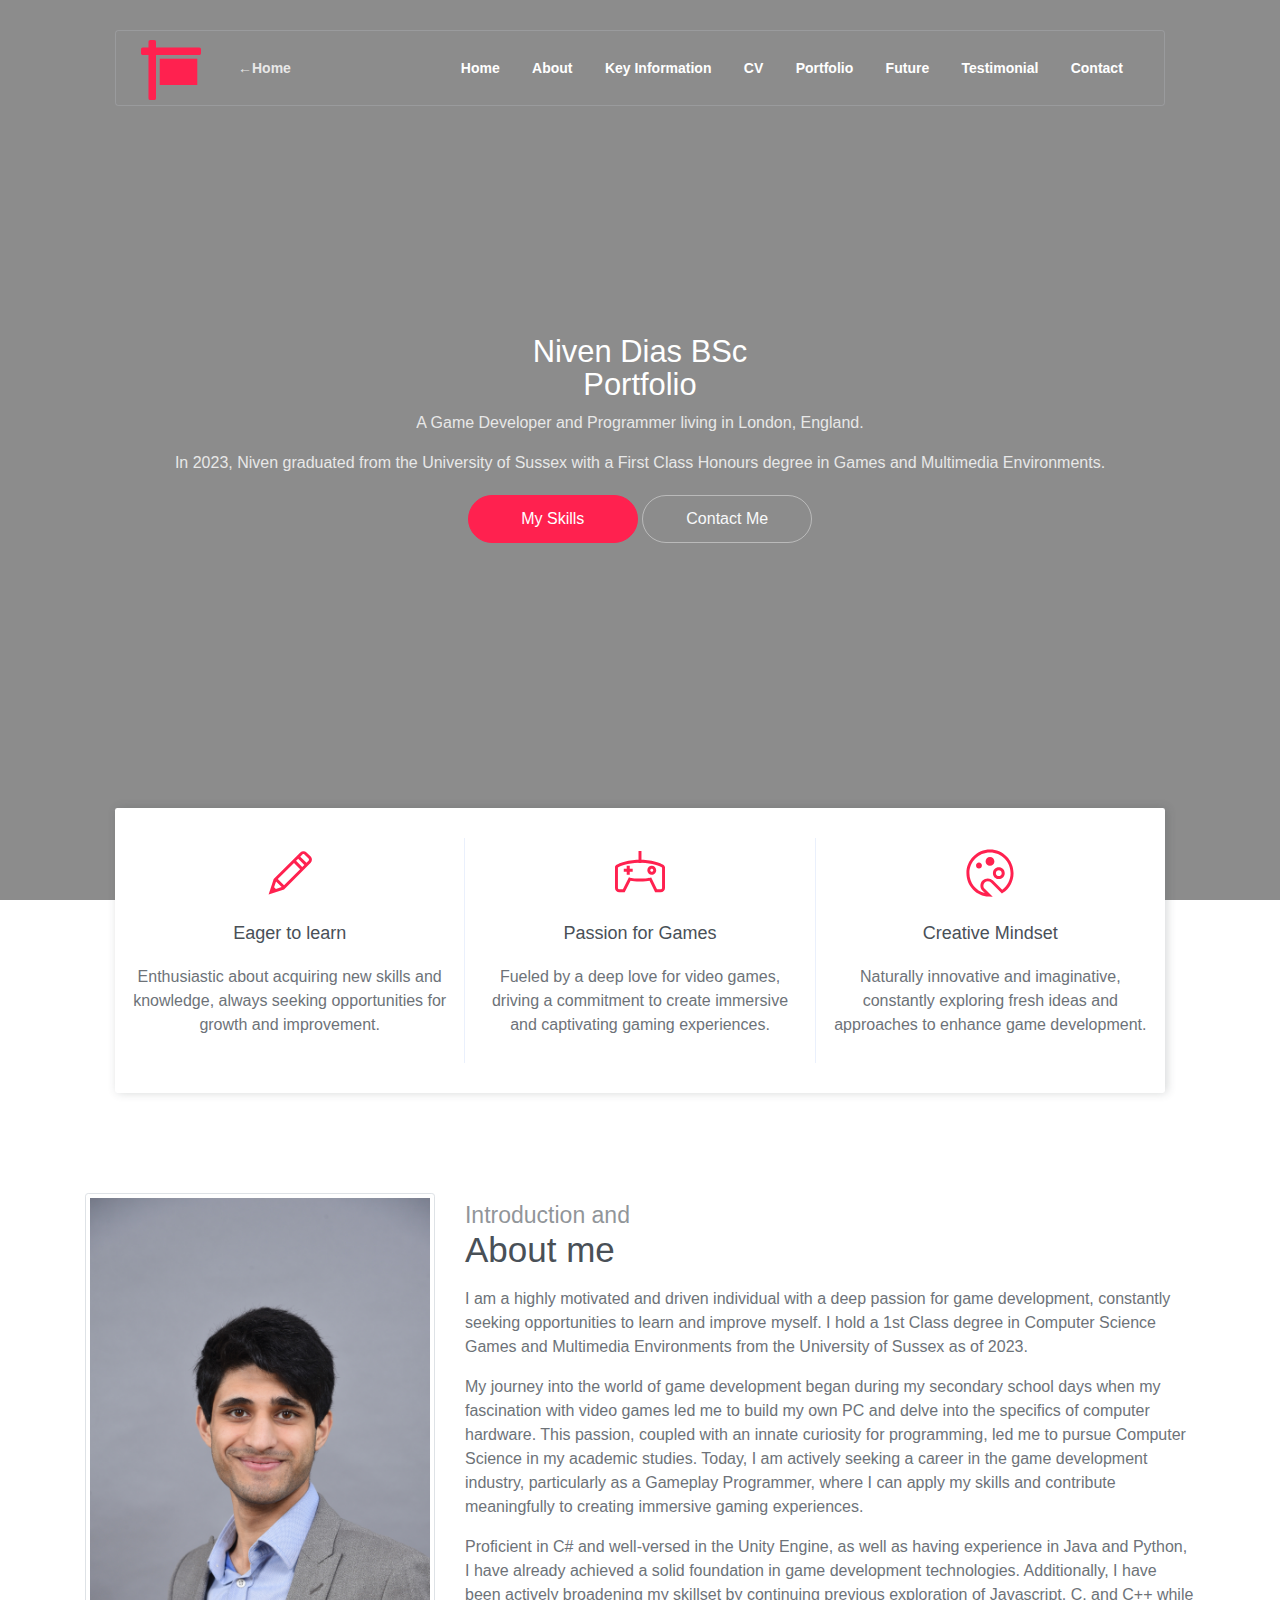
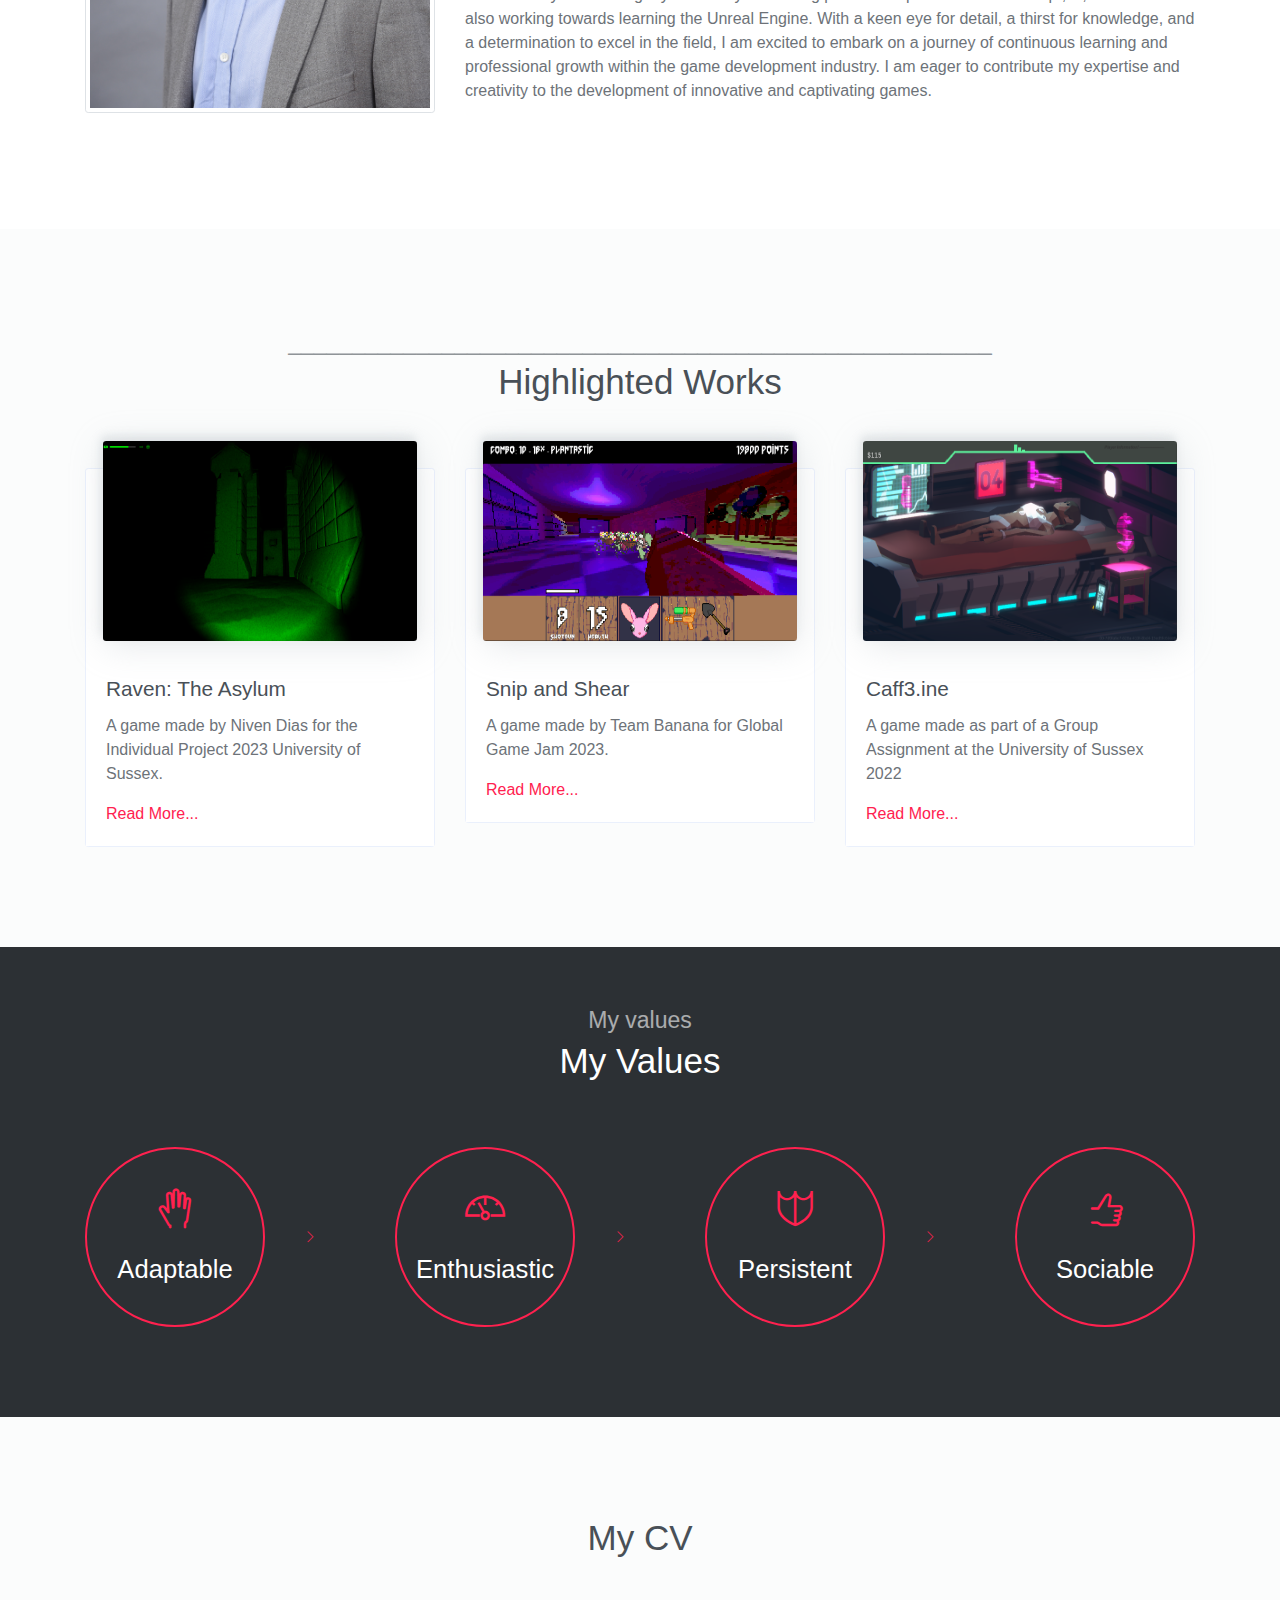
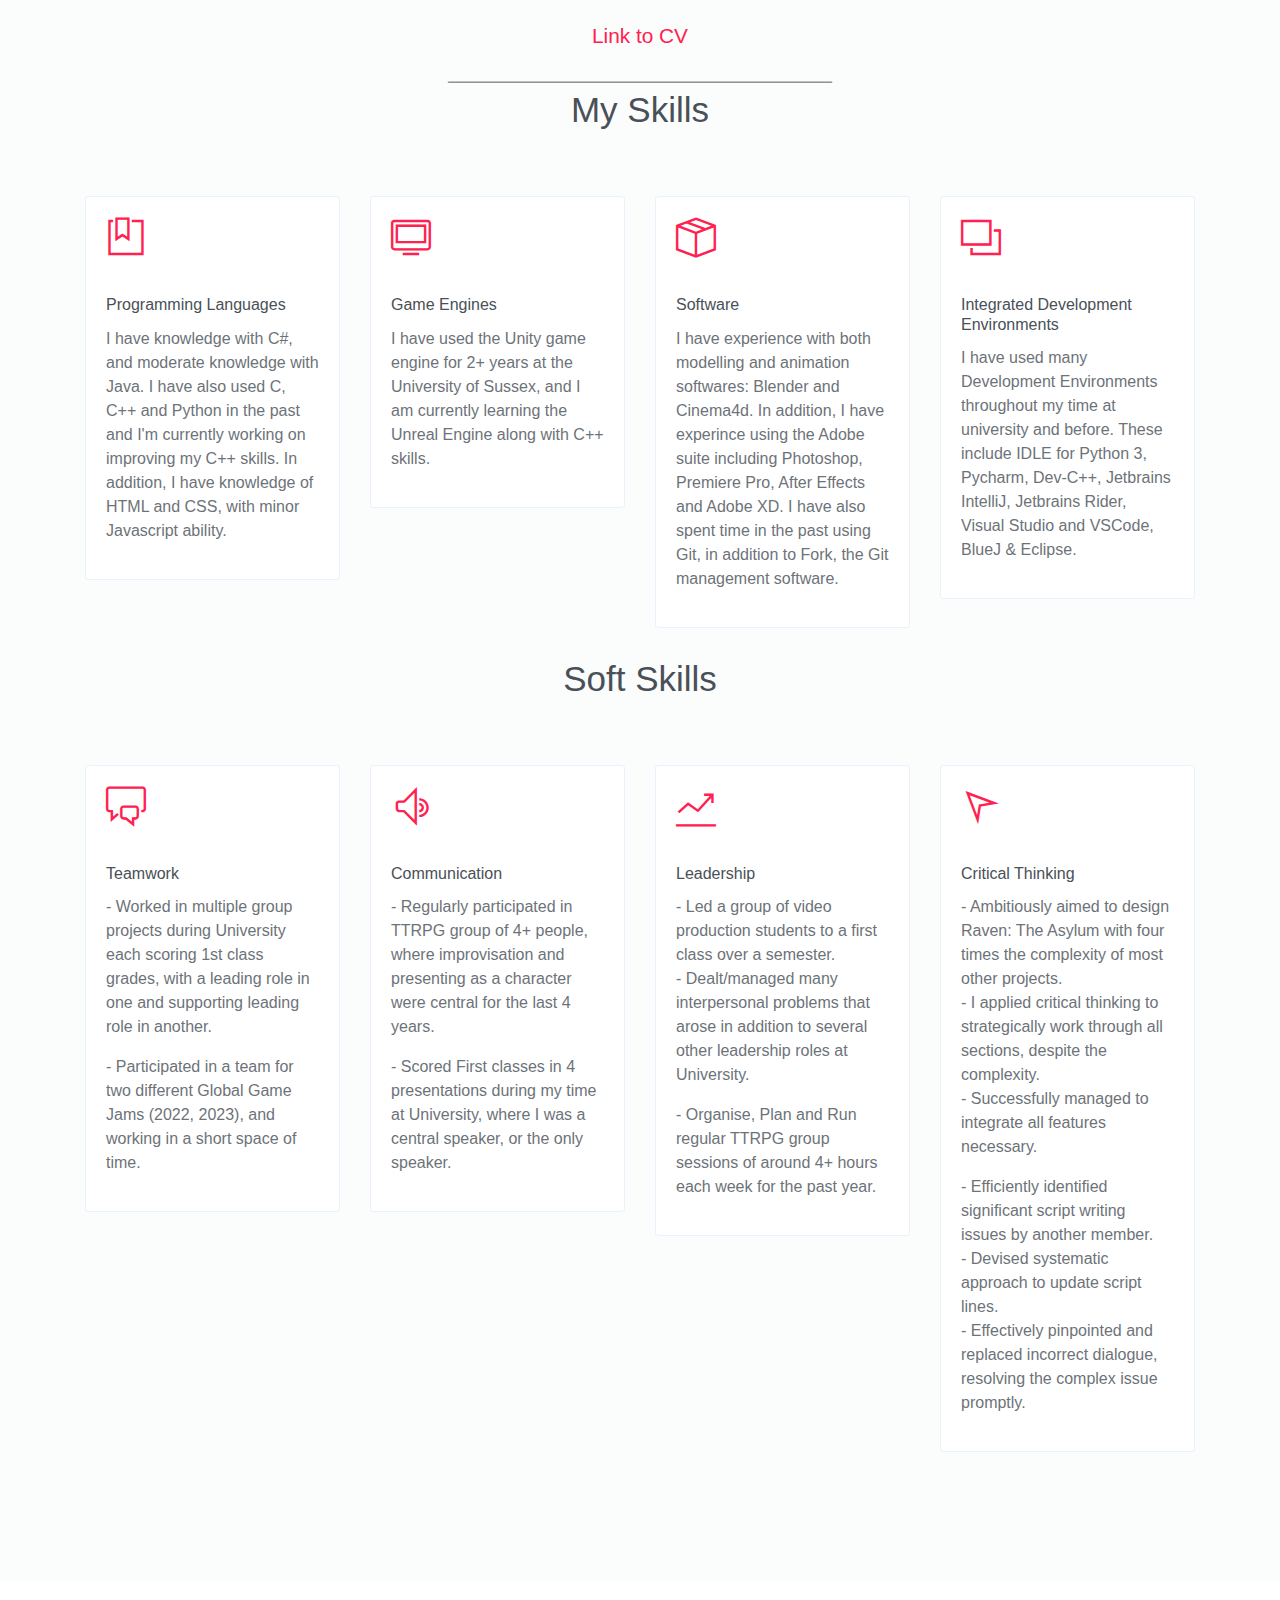
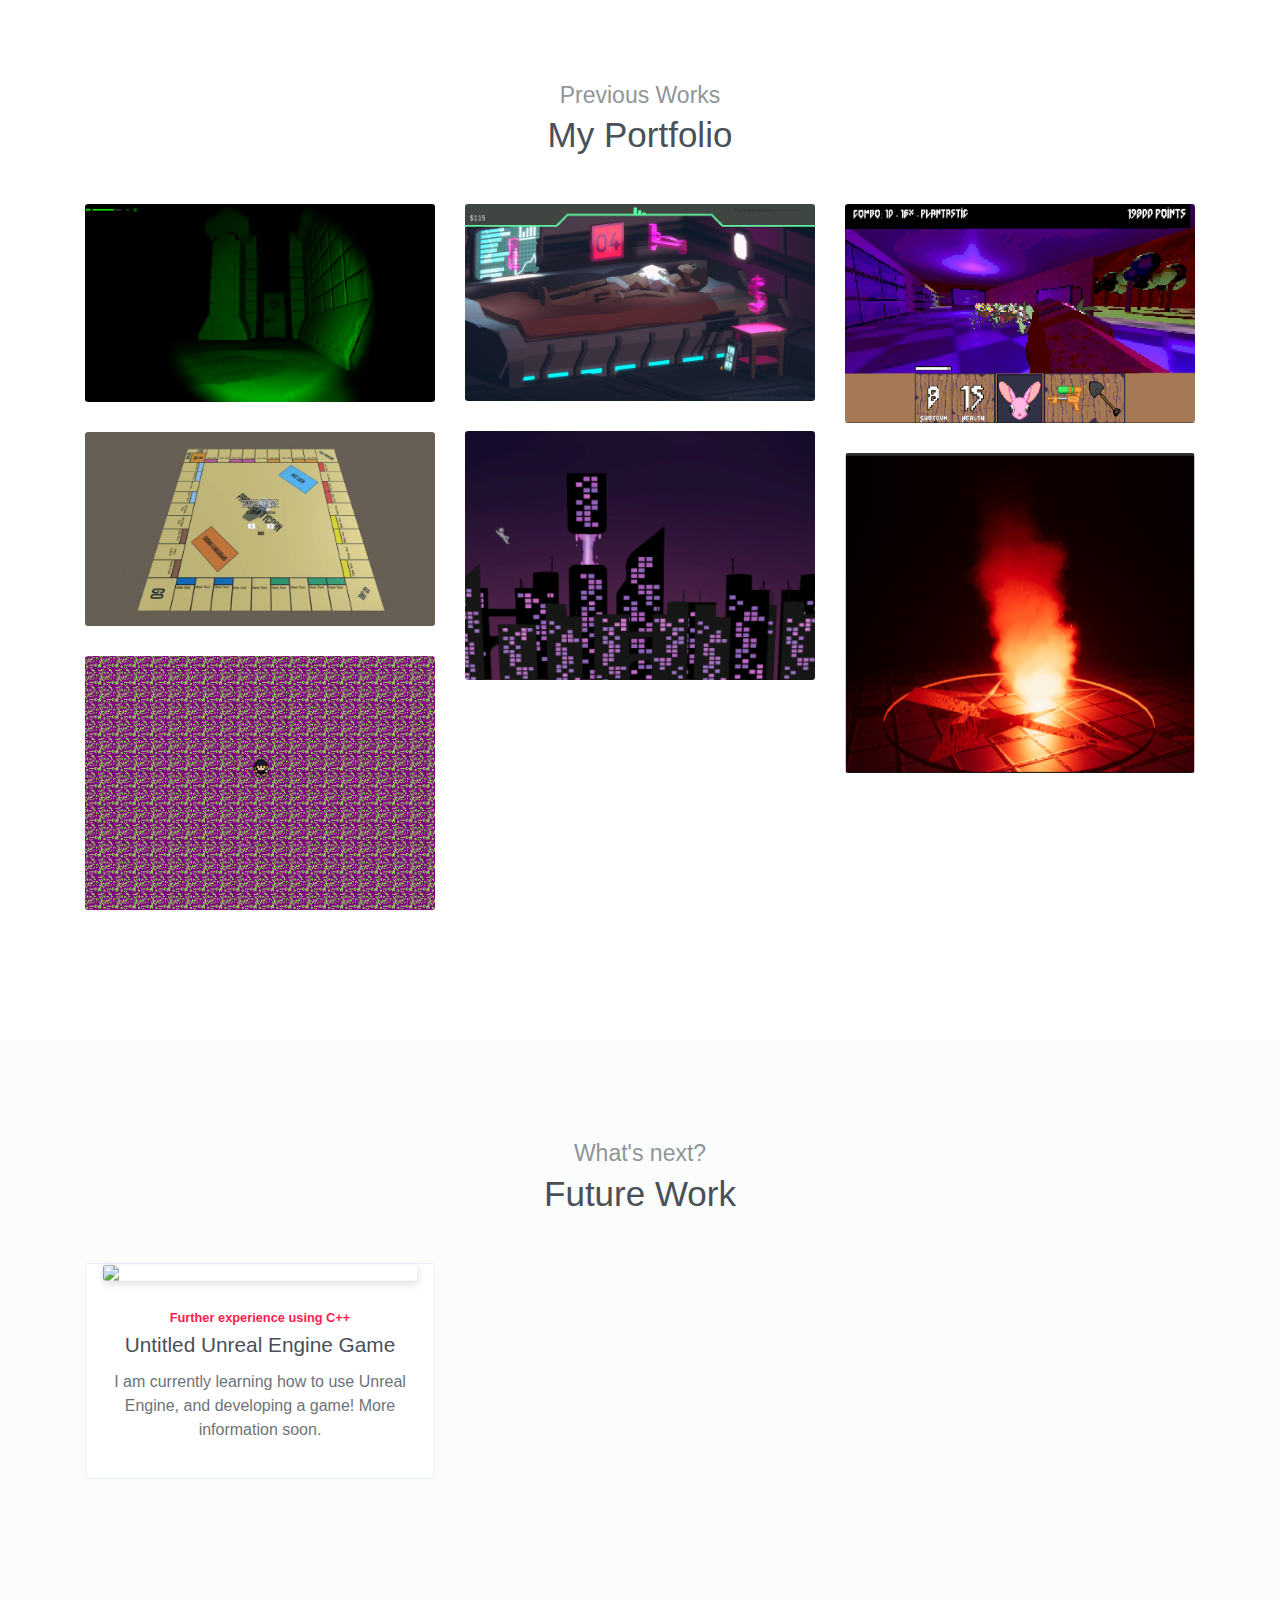
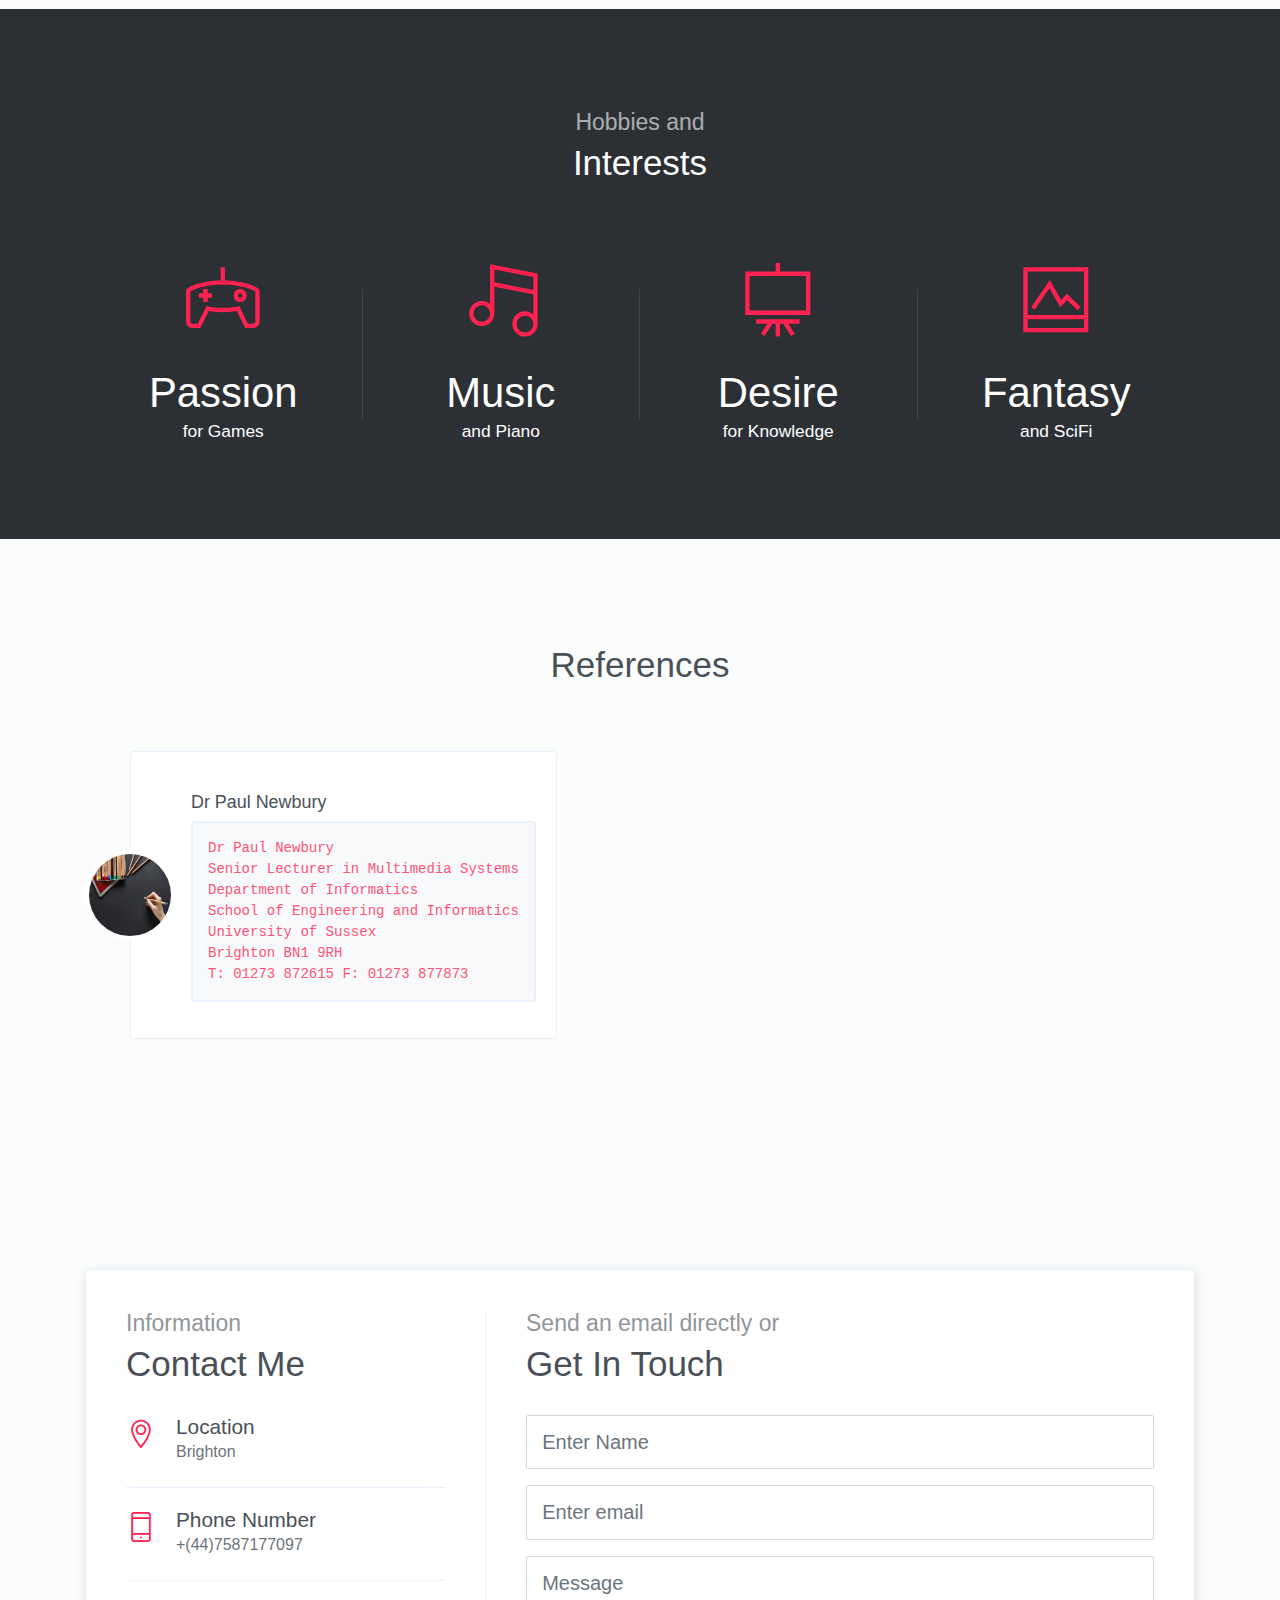
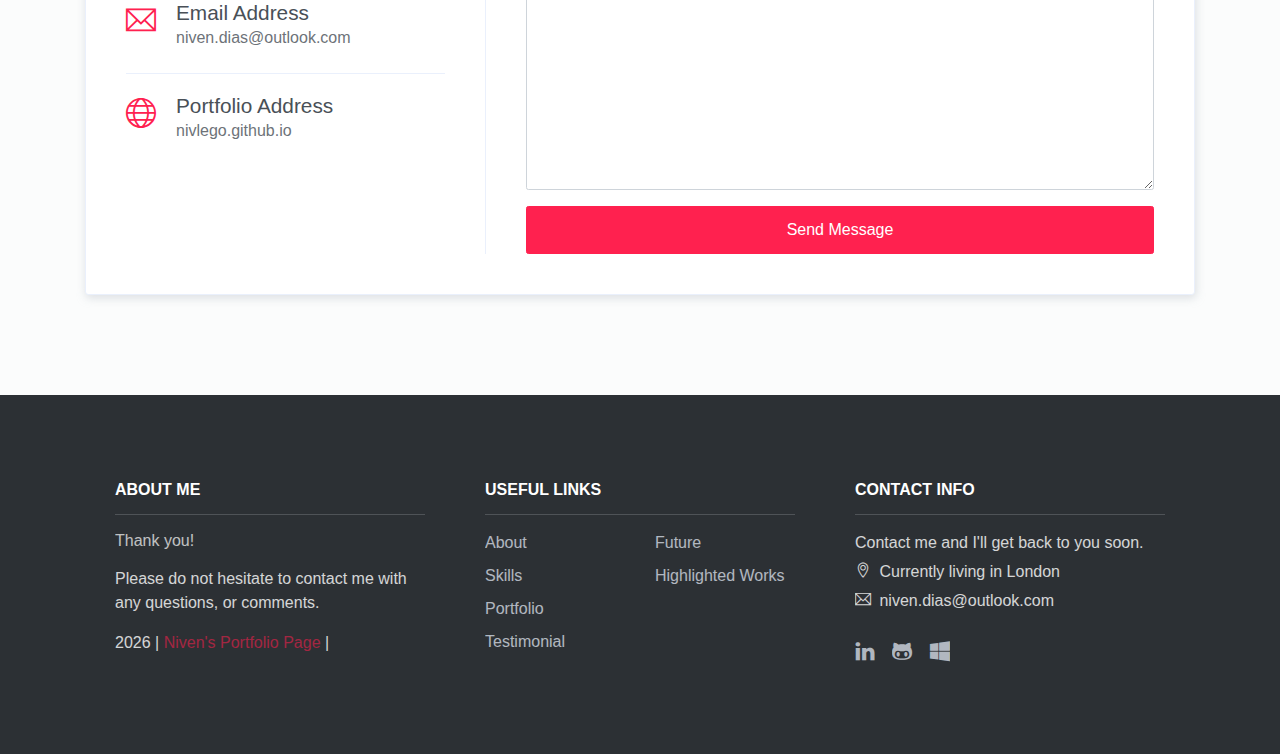
==== index.html @ 035420fa "Add files via upload" ====
<!DOCTYPE html>
<html lang="en">
<head>
	<meta charset="utf-8">
    <meta name="viewport" content=" initial-scale=1, shrink-to-fit=no"> <!-- <meta name="viewport" content="width=device-width, initial-scale=1, shrink-to-fit=no">-->
    <meta name="description" content="Start your development with Creative Studio landing page.">
    <meta name="author" content="Devcrud">
    <title>Niven Dias Portfolio Page</title>

    <!-- font icons -->
    <link rel="stylesheet" href="assets/vendors/themify-icons/css/themify-icons.css">
    <link href="assets/fontawesome/css/all.min.css" rel="stylesheet" /> <!--font help from from https://fontawesome.com/ -->
    <!-- Bootstrap main styles -->
	<link rel="stylesheet" href="assets/css/style.css">

</head>
<body data-spy="scroll" data-target=".navbar" data-offset="40" id="home">
    
    <!-- Page Navigation -->
    <nav class="navbar custom-navbar navbar-expand-lg navbar-dark" data-spy="affix" data-offset-top="20">
        <div class="container">
            <a class="navbar-brand" href="#">
                <i class="fas fa-sign fa-3x mt-1 zd-logo"> </i>
                <!-- <img src="assets/imgs/logo.png" > -->
            </a>
            <button class="navbar-toggler" type="button" data-toggle="collapse" data-target="#navbarSupportedContent" aria-controls="navbarSupportedContent" aria-expanded="false" aria-label="Toggle navigation">
                <span></span>
            </button>
            <p class = "nav-link" href = "#"> ←Home</p>
            <div class="collapse navbar-collapse" id="navbarSupportedContent">
                <ul class="navbar-nav ml-auto">
                    <li class="nav-item">
                        <a class="nav-link" href="index.html">Home</a>
                    </li>
                    <li class="nav-item">
                        <a class="nav-link" href="index.html#about">About</a>
                    </li>
                    <li class="nav-item">
                        <a class="nav-link" href="index.html#blog">Key Information</a>
                    </li>
                    <li class="nav-item">
                        <a class="nav-link" href="index.html#service">CV</a>
                    </li>
                    <li class="nav-item">
                        <a class="nav-link" href="index.html#portfolio">Portfolio</a>
                    </li>
                    <li class="nav-item">
                        <a class="nav-link" href="index.html#team">Future</a>
                    </li>
                    <li class="nav-item">
                        <a class="nav-link" href="index.html#testimonial">Testimonial</a>
                    </li>
                    <li class="nav-item">
                        <a class="nav-link" href="index.html#contact">Contact</a>
                    </li>
                </ul>
            </div>
        </div>
    </nav>
    <!-- End Of Page Navigation -->

    <!-- Page Header -- background: url(../imgs/backgroundPortfolio.png) no-repeat center center fixed; -->
    <header class="header">
        <video autoplay muted loop plays-inline class = "background-clip"> <!-- muted is a tag to add-->
            <source src ="assets/videos/Portfolio.mp4" type = "video/mp4">
            <style>
                video {
                    height: 100vh;
                    width: 100%;
                    object-fit: fill; 
                    position: absolute;
                }
            </style>
        </video>

        <div class="overlay">
            <h4 class="subtitle">Niven Dias BSc</h4>
            <h1></h1>
            <h1 class="subtitle">Portfolio</h1>
            <p> A Game Developer and Programmer living in London, England. </p>
            <p> In 2023, Niven graduated from the University of Sussex with a First Class Honours degree in Games and Multimedia Environments.</p>
            <div class="buttons text-center">
                <a href="#service" class="btn btn-primary rounded w-lg btn-lg my-1">My Skills</a>
                <a href="#contact" class="btn btn-outline-light rounded w-lg btn-lg my-1">Contact Me</a>
            </div>              
        </div>      
    </header>
    <!-- End Of Page Header -->

    <!-- Box   HOME SECTION -----------------------------------------------------------------------------------------------------------------------------  -->
    <br></br>

    <div class="box text-center">
        <div class="box-item">
            <i class="ti-pencil"></i>
            <h6 class="box-title">Eager to learn</h6>
            <p>Enthusiastic about acquiring new skills and knowledge, always seeking opportunities for growth and improvement.</p>
        </div>
        <div class="box-item">
            <i class="ti-game"></i>
            <h6 class="box-title">Passion for Games</h6>
            <p>Fueled by a deep love for video games, driving a commitment to create immersive and captivating gaming experiences.</p>
        </div>
        <div class="box-item">
            <i class="ti-palette"></i>
            <h6 class="box-title">Creative Mindset</h6>
            <p>Naturally innovative and imaginative, constantly exploring fresh ideas and approaches to enhance game development.</p>
        </div>
    </div>
    <!-- End of Box -->

    <!-- ABOUT SECTION ----------------------------------------------------------------------------------------------------------------------------- -->
    <section id="about">
        <div class="container">
            <div class="row align-items-center">
                <div class="col-md-5 col-lg-4">
                    <img src="assets/imgs/NivenDias.jpg" class="w-100 img-thumbnail mb-3">
                </div>
                <div class="col-md-7 col-lg-8">
                    <h6 class="section-subtitle mb-0">Introduction and</h6>
                    <h6 class="section-title mb-3">About me</h6>
                    <p>I am a highly motivated and driven individual with a deep passion for game development, constantly seeking opportunities to learn and improve myself. 
                    I hold a 1st Class degree in Computer Science Games and Multimedia Environments from the University of Sussex as of 2023. </p>

                    <p>My journey into the world of game development began during my secondary school days when my fascination with video games led me to build my own PC and delve 
                    into the specifics of computer hardware. This passion, coupled with an innate curiosity for programming, led me to pursue Computer Science in my academic studies. 
                    Today, I am actively seeking a career in the game development industry, particularly as a Gameplay Programmer, where I can apply my skills and contribute meaningfully to 
                    creating immersive gaming experiences. </p>

                    <p>Proficient in C# and well-versed in the Unity Engine, as well as having experience in Java and Python, I have already achieved a solid foundation in game development technologies. 
                    Additionally, I have been actively broadening my skillset by continuing previous exploration of Javascript, C, and C++ while also working towards learning the Unreal Engine.

                    With a keen eye for detail, a thirst for knowledge, and a determination to excel in the field, I am excited to embark on a journey of continuous learning and professional 
                    growth within the game development industry. I am eager to contribute my expertise and creativity to the development of innovative and captivating games. </p>
                    
                </div>
            </div>
        </div>
    </section>
    <!-- End of About Section -->


    <!--  BLOG SECTION -----------------------------------------------------------------------------------------------------------------------------  -->
    <section id="blog">
        <div class="container">
            <h6 class="section-subtitle text-center">_______________________________________________________</h6>
            <h6 class="section-title mb-6 text-center">Highlighted Works</h6>

            <div class="row">
                <div class="col-md-4">
                      <div class="card blog-post my-4 my-sm-5 my-md-0">
                        <img src="assets/imgs/raven2.png" alt = "Raven: the Asylum, escaping the maze" width = "100" height = "200">
                       
                        <div class="card-body">
                            <div class="details mb-3"> </div> 
                            <h5 class="card-title">Raven: The Asylum</h5>
                            <p>A game made by Niven Dias for the Individual Project 2023 University of Sussex.</p>
                            <a href="RavenTheAsylum.html" class="d-block mt-3">Read More...</a>
                        </div>
                     </div>
                </div>
                <div class="col-md-4">
                    <div class="card blog-post my-4 my-sm-5 my-md-0">
                        <img src="assets/imgs/snipshear_1.png"  alt = "Snip and Shear purple room" width = "100" height = "200" >
                        <div class="card-body">
                            <div class="details mb-3">
                            </div>
                           <h5 class = "card-title"> Snip and Shear </h5>
                            <p> A game made by Team Banana for Global Game Jam 2023.</p>
                            <a href="SnipAndShear.html" class="d-block mt-3">Read More...</a>
                        </div>
                    </div>
                </div>
                <div class="col-md-4">
                    <div class="card blog-post my-4 my-sm-5 my-md-0">
                        <img src="assets/imgs/caff3ine_1.png" alt = "Caff3.ine home scene" width = "100" height = "200">
                        <div class="card-body">
                            <div class="details mb-3">
                            </div>
                            <h5 class = "card-title"> Caff3.ine</h5>
                            <p>A game made as part of a Group Assignment at the University of Sussex 2022</p>
                            <a href="Caff3ine.html" class="d-block mt-3">Read More...</a>
                        </div>
                    </div>
                </div>
            </div>
        </div>
    </section>
    <!-- End of Blog Section -->

    <!-- About Section with bg -->
    <section class="has-bg-img py-md">
        <div class="container text-center">
            <h6 class="section-subtitle">My values</h6>
            <h6 class="section-title mb-6">My Values</h6> <!-- CHANGEEEEEEEEEEEEEEEEEEEEEEEEEEEEEEEEEEEEEEEEEEEEEEEEE-->
            <div class="widget mb-4">
                <div class="widget-item">
                    <i class="ti-hand-open"></i>
                    <h4>Adaptable</h4>
                </div>
                <div class="widget-item">
                    <i class="ti-dashboard"></i>
                    <h4>Enthusiastic</h4>
                </div>
                <div class="widget-item">
                    <i class="ti-shield"></i>
                    <h4>Persistent</h4>
                </div>
                <div class="widget-item">
                    <i class="ti-thumb-up"></i>
                    <h4>Sociable</h4>
                </div>
            </div>
        </div>
    </section>
    <!-- End Of About Sectoin -->



    <!--  SERVICE SECTION -----------------------------------------------------------------------------------------------------------------------------  -->
    <section id="service">
        <div class = "container">
            <h5 class="section-title text-center mb-6">My CV</h5> 
        <a href="assets/files/NivenDiasPersonalCV.pdf" class="d-block text-center mt-3"><h5>Link to CV</h5></a> </div>
        <div class="container">
            <h6 class="section-subtitle text-center">______________________________</h6>
            <h5 class="section-title text-center mb-6">My Skills</h5> 
            <div class="row">
                <div class="col-sm-4 col-md-3">
                    <div class="card mb-4">
                        <div class="card-body">
                            <h2 class="mb-4"><i class="ti-bookmark-alt text-primary"></i></h2>
                            <h6 class="card-title">Programming Languages</h6>
                            <p>I have knowledge with C#, and moderate knowledge with Java. I have also used C, C++ and Python in the past and I'm currently working on improving my C++ skills. In addition, I have knowledge of HTML and CSS, with minor Javascript ability.</p>
                        </div>
                    </div>
                </div>
                <div class="col-sm-4 col-md-3">
                    <div class="card mb-4">
                        <div class="card-body">
                            <h2 class="mb-4"><i class="ti-desktop text-primary"></i></h2>
                            <h6 class="card-title">Game Engines</h6>
                            <p>I have used the Unity game engine for 2+ years at the University of Sussex, and I am currently learning the Unreal Engine along with C++ skills.</p>
                        </div>
                    </div>
                </div>
                <div class="col-sm-4 col-md-3">
                    <div class="card mb-4">
                        <div class="card-body">
                            <h2 class="mb-4"><i class="ti-package text-primary"></i></h2>
                            <h6 class="card-title">Software</h6>
                            <p>I have experience with both modelling and animation softwares: Blender and Cinema4d. In addition, I have experince using the Adobe suite including Photoshop, Premiere Pro, After Effects and Adobe XD. I have also spent time in the past using Git, in addition to Fork, the Git management software. </p>
                        </div>
                    </div>
                </div>
                <div class="col-sm-4 col-md-3">
                    <div class="card mb-4">
                        <div class="card-body">
                            <h2 class="mb-4"><i class="ti-layers text-primary"></i></h2>
                            <h6 class="card-title">Integrated Development Environments</h6>
                            <p>I have used many Development Environments throughout my time at university and before. These include IDLE for Python 3, Pycharm, Dev-C++, Jetbrains IntelliJ, Jetbrains Rider, Visual Studio and VSCode, BlueJ & Eclipse. </p>
                        </div>
                    </div>
                </div>
                </div>
                <!-- PUT SOMETHING BELOW HERE        -->
                <h5 class="section-title text-center mb-6">Soft Skills</h5> 
                <div class="row">
                    <div class="col-sm-4 col-md-3">
                        <div class="card mb-4">
                            <div class="card-body">
                                <h2 class="mb-4"><i class="ti-comments text-primary"></i></h2>
                                <h6 class="card-title">Teamwork</h6>
                                <p>- Worked in multiple group projects during University each scoring 1st class grades, with a leading role in one and supporting leading role in another.</p>
                                <p>- Participated in a team for two different Global Game Jams (2022, 2023), and working in a short space of time.</p>
                            </div>
                        </div>
                    </div>
                    <div class="col-sm-4 col-md-3">
                        <div class="card mb-4">
                            <div class="card-body">
                                <h2 class="mb-4"><i class="ti-volume text-primary"></i></h2>
                                <h6 class="card-title">Communication</h6>
                                <p>- Regularly participated in TTRPG group of 4+ people, where improvisation and presenting as a character were central for the last 4 years.</p>
                                <p>- Scored First classes in 4 presentations during my time at University, where I was a central speaker, or the only speaker.</p>
                            </div>
                        </div>
                    </div>
                    <div class="col-sm-4 col-md-3">
                        <div class="card mb-4">
                            <div class="card-body">
                                <h2 class="mb-4"><i class="ti-stats-up text-primary"></i></h2>
                                <h6 class="card-title">Leadership</h6>
                                <p> - Led a group of video production students to a first class over a semester.
                                    <br> - Dealt/managed many interpersonal problems that arose in addition to several other leadership roles at University. </p>
                                <p> - Organise, Plan and Run regular TTRPG group sessions of around 4+ hours each week for the past year.</p>
                            </div>
                        </div>
                    </div>
                    <div class="col-sm-4 col-md-3">
                        <div class="card mb-4">
                            <div class="card-body">
                                <h2 class="mb-4"><i class="ti-location-arrow text-primary"></i></h2>
                                <h6 class="card-title">Critical Thinking</h6>
                                <p> - Ambitiously aimed to design Raven: The Asylum with four times the complexity of most other projects. 
                                    <br>
                                    - I applied critical thinking to strategically work through all sections, despite the complexity. 
                                    <br>
                                    - Successfully managed to integrate all features necessary.</p>

                                <p> - Efficiently identified significant script writing issues by another member. 
                                    <br>
                                    - Devised systematic approach to update script lines. 
                                    <br>
                                    - Effectively pinpointed and replaced incorrect dialogue, resolving the complex issue promptly.</p>
                            </div>
                        </div>
                    </div>

            </div>  
        </div>
    </section>
    <!-- End of Service Section -->

    <!--  PORTFOLIO SECTION -----------------------------------------------------------------------------------------------------------------------------  -->
    <section id="portfolio">
        <div class="container text-center">
            <h6 class="section-subtitle">Previous Works</h6><!-- CHANGE -->
            <h6 class="section-title mb-5">My Portfolio</h6><!-- CHANGE -->
            <div class="row">
                <div class="col-sm-4">
                    <div class="img-wrapper">
                        <!--<video autoplay muted loop plays-inline class = "background-mini"> 
                            <source src ="assets/imgs/DualRunners.mp4" type = "video/mp4">
                        </video>-->
                        <img src="assets/imgs/raven2.png">
                        <div class="overlay">
                            <div class="overlay-infos">
                                <h5>Raven: The Asylum</h5>
                                <a href="RavenTheAsylum.html"><i class="ti-arrow-top-right"></i></a> <!-- (Video, pictures and Download)-->
                            </div>  
                        </div>
                    </div>
                    <div class="img-wrapper">
                        <img src="assets/imgs/PropertyTycoon.png">
                        <div class="overlay">
                            <div class="overlay-infos">
                                <h5>Property Tycoon</h5>
                                <a href="ALevelAndTycoon.html#tycoon"><i class="ti-arrow-top-right"></i></a>
                            </div>                              
                        </div>
                    </div>     
                    <div class="img-wrapper">
                        <img src="assets/imgs/ALevelGrass.png">
                        <div class="overlay">
                            <div class="overlay-infos">
                                <h5> A level Project</h5>
                                <a href="ALevelAndTycoon.html#Alevel"><i class="ti-arrow-top-right"></i></a>
                            </div>                              
                        </div>
                    </div>                            
                </div>
                <div class="col-sm-4">
                    <div class="img-wrapper">
                        <img src="assets/imgs/caff3ine_1.png">
                        <div class="overlay">
                            <div class="overlay-infos">
                                <h5>Caff3.ine</h5>
                                <a href="Caff3ine.html"><i class="ti-arrow-top-right"></i></a>
                            </div>  
                        </div>
                    </div>
                    <div class="img-wrapper">
                        <img src="assets/imgs/DualRunning.png">
                        <div class="overlay">
                            <div class="overlay-infos">
                                <h5>Dual Runners </h5>
                                <a href="DualRunners.html"><i class="ti-arrow-top-right"></i></a>
                            </div>                              
                        </div>
                    </div>    
                    <!-- <div class="img-wrapper">
                        <img src="assets/imgs/backgroundPortfolio.png">
                        <div class="overlay">
                            <div class="overlay-infos">
                                <h5>VFX Works</h5>
                                <a href="VFX.html"><i class="ti-arrow-top-right"></i></a>
                            </div>                              
                        </div>
                    </div>  -->      
                </div> 

                <div class="col-sm-4">
                    <div class="img-wrapper">
                        <img src="assets/imgs/snipshear_1.png">
                        <div class="overlay">
                            <div class="overlay-infos">
                                <h5> Snip and Shear</h5>
                                <a href="SnipAndShear.html"><i class="ti-arrow-top-right"></i></a>
                            </div>  
                        </div>
                    </div>
                    <div class="img-wrapper">
                        <img src="assets/imgs/P3D.PNG">
                        <div class="overlay">
                            <div class="overlay-infos">
                                <h5> ProgrammingFor3d</h5>
                                <a href="P3D.html"><i class="ti-arrow-top-right"></i></a>
                            </div>                              
                        </div>
                    </div>  
                    <!-- <div class="img-wrapper">
                        <img src="assets/imgs/BirdsIKModel.PNG">
                        <div class="overlay">
                            <div class="overlay-infos">
                                <h5>Animation and Modelling </h5>
                                <a href="page1.html"><i class="ti-arrow-top-right"></i></a>
                            </div>                              
                        </div>
                    </div>  -->                       
                </div>
            </div>
        </div>
    </section>
    <!-- End of portfolio section -->
<!-- CHANGE WHOLE SECITON FOLLOWING -->
    <!--  TEAM SECTION -----------------------------------------------------------------------------------------------------------------------------  -->
    <section id="team">
        <div class="container">
            <h6 class="section-subtitle text-center">What's next?</h6>
            <h6 class="section-title mb-5 text-center">Future Work</h6>
            <div class="row">
                <div class="col-sm-6 col-md-4">
                    <div class="card text-center mb-4">
                        <img class="card-img-top inset" src="assets/imgs/backgroundPortfolio.png">
                        <div class="card-body">
                            <h6 class="small text-primary font-weight-bold"> Further experience using C++</h6>
                            <h5 class="card-title">Untitled Unreal Engine Game</h5>
                            <p> I am currently learning how to use Unreal Engine, and developing a game! More information soon. </p>
                        </div>
                    </div>
                </div>

            </div>
        </div>
    </section>
    <!-- End of Team Sectoin -->

    <!-- FUTURE SECTION -----------------------------------------------------------------------------------------------------------------------------  -->
    <section class="has-bg-img bg-img-2">
        <div class="container text-center">
            <h6 class="section-subtitle">Hobbies and</h6>
            <h6 class="section-title mb-6">Interests</h6>
                <div class="widget-2">
                    <div class="widget-item">
                        <i class="ti-game"></i>
                        <h6 class="title">Passion</h6> <!-- CHANGE -->
                        <div class="subtitle">for Games</div>
                    </div>
                    <div class="widget-item">
                        <i class="ti-music-alt"></i>
                        <h6 class="title">Music</h6><!-- CHANGE -->
                        <div class="subtitle">and Piano</div>
                    </div>
                    <div class="widget-item">
                        <i class="ti-blackboard"></i>
                        <h6 class="title">Desire</h6><!-- CHANGE -->
                        <div class="subtitle">for Knowledge</div>
                    </div>
                    <div class="widget-item">
                        <i class="ti-image"></i>
                        <h6 class="title">Fantasy</h6><!-- CHANGE -->
                        <div class="subtitle">and SciFi</div>
                    </div>
                </div>
        </div>
    </section>

    <!--  TESTIMONIAL SECTION -----------------------------------------------------------------------------------------------------------------------------  -->
    <section id="testimonial">
        <div class="container">
            <h6 class="section-subtitle text-center"></h6>
            <h6 class="section-title text-center mb-6">References</h6>
            <div class="row">
                <div class="col-md-6">
                    <div class="testimonial-wrapper">
                        <div class="img-holder">
                            <img src="assets/imgs/blog-1.jpg" alt="Download free bootstrap 4 landing page, free boootstrap 4 templates, Download free bootstrap 4.1 landing page, free boootstrap 4.1.1 templates, Creative studio Landing page">                     
                        </div>
                        <div class="body">
                            <h6 class="title">Dr Paul Newbury</h6>
                            <pre class="subtitle">
Dr Paul Newbury
Senior Lecturer in Multimedia Systems
Department of Informatics
School of Engineering and Informatics
University of Sussex
Brighton BN1 9RH
T: 01273 872615 F: 01273 877873</pre>
                            
                        </div>
                    </div>
                </div>
                <!--<div class="col-md-6">
                    <div class="testimonial-wrapper">
                        <div class="img-holder">
                            <img src="assets/imgs/blog-2.jpg" alt="Download free bootstrap 4 landing page, free boootstrap 4 templates, Download free bootstrap 4.1 landing page, free boootstrap 4.1.1 templates, Creative studio Landing page">                     
                        </div>
                        <div class="body">
                            <p class="subtitle">Lorem ipsum dolor sit amet, consectetur adipisicing elit. Eaque doloribus autem aperiam earum nostrum omnis blanditiis corporis perspiciatis adipisci nihil.</p>
                            <h6 class="title">John Doe</h6>
                        </div>
                    </div>
                </div>-->
            </div>
        </div>
    </section>
    <!-- End of Testimonial Section -->

    <!--  VIDEO SECTION -------------------------------------------------
    <section class="has-bg-img py-lg">
        <div class="container text-center">

             Button trigger modal 
            <button type="button" class="btn btn-outline-primary play-control" data-toggle="modal" data-target="#exampleModalCenter">
              <i class="ti-control-play" ></i>
            </button>
            <h6 class="section-title mt-4">See Our Intro Video</h6>

        </div>
    </section>
     End of Video Section -->

    <!-- Modal -->
    <div class="modal fade" id="exampleModalCenter" tabindex="-1" role="dialog" aria-labelledby="exampleModalCenterTitle" aria-hidden="true">
        <div class="modal-dialog modal-lg modal-dialog-centered" role="document">
            <div class="modal-content">
                <iframe width="100%" height="475" src="https://www.youtube.com/embed/TP4THzsAa3M" frameborder="0" allowfullscreen></iframe>
            </div>
        </div>
    </div>
    <!-- end of modal -->


    <!--  CONTACT SECTION -----------------------------------------------------------------------------------------------------------------------------  -->
    <section id="contact">
        <div class="container">
            <div class="contact-card">
                <div class="infos">
                    <h6 class="section-subtitle">Information</h6>
                    <h6 class="section-title mb-4">Contact Me</h6>

                    <div class="item">
                        <i class="ti-location-pin"></i>
                        <div class="">
                            <h5>Location</h5>
                            <p> Brighton</p>
                        </div>                          
                    </div>
                    <div class="item">
                        <i class="ti-mobile"></i>
                        <div>
                            <h5>Phone Number</h5>
                            <p>+(44)7587177097 </p>
                        </div>                          
                    </div>
                    <div class="item">
                        <i class="ti-email"></i>
                        <div class="mb-0">
                            <h5>Email Address</h5>
                            <p>niven.dias@outlook.com</p>
                        </div>
                    </div>
                    <div class="item">
                        <i class="ti-world"></i>
                        <div class="mb-0">
                            <h5>Portfolio Address</h5>
                            <p>nivlego.github.io</p>
                        </div>
                    </div>
                </div>
                <div class="form">
                    <h6 class="section-subtitle"> Send an email directly or</h6>
                    <h6 class="section-title mb-4">Get In Touch</h6>
                    <form action = "https://formsubmit.co/f9f299e55e6666d74990e8d559aab393" method = "POST">
                        <div class="form-group">
                            <input name = "name" type="text" class="form-control form-control-lg" id="exampleInputEmail1" aria-describedby="emailHelp" placeholder="Enter Name" required>
                        </div>
                        <div class="form-group">
                            <input name = "email" type="email" class="form-control form-control-lg" id="exampleInputEmail1" aria-describedby="emailHelp" placeholder="Enter email" required>
                        </div>
                        <div class="form-group">
                            <textarea name="contact-message" id="" cols="30" rows="7" class="form-control form-control-lg" placeholder="Message"></textarea>
                        </div>
                        <button type="submit" class="btn btn-primary btn-block btn-lg mt-3">Send Message</button>
                    </form>
                </div>
            </div>
        </div>
    </section>
    <!-- Contact Section -->

    <section class="has-bg-img py-0">
        <div class="container">
            <div class="footer">
                <div class="footer-lists">
                    <ul class="list">
                        <li class="list-head">
                            <h6 class="font-weight-bold">ABOUT ME</h6>
                        </li>
                        <li class="list-body">
                            <a >
                                <h6>Thank you!</h6>
                            </a>
                            <p>Please do not hesitate to contact me with any questions, or comments. </p> 
                            <p class="mt-3">
                                <script>document.write(new Date().getFullYear()) </script> | <a class="d-inline text-primary" href="https://nivlego.github.io">Niven's Portfolio Page</a> |
                            </p>                   
                        </li>
                    </ul>
                    <ul class="list">
                        <li class="list-head">
                            <h6 class="font-weight-bold">USEFUL LINKS</h6>
                        </li>
                        <li class="list-body">
                            <div class="row">
                                <div class="col">
                                    <a href="#about">About</a>
                                    <a href="#service">Skills</a>
                                    <a href="#portfolio">Portfolio</a>
                                    <a href="#testmonail">Testimonial</a>
                                </div>
                                <div class="col">
                                    <a href="#team">Future</a>
                                    <a href="#blog">Highlighted Works</a>
                                    <a href="#"></a>
                                    <a href="#"></a>                  
                                </div>
                            </div>
                        </li>
                    </ul>
                    <ul class="list">
                        <li class="list-head">
                            <h6 class="font-weight-bold">CONTACT INFO</h6>
                        </li>
                        <li class="list-body">
                            <p>Contact me and I'll get back to you soon.</p>
                            <p><i class="ti-location-pin"></i> Currently living in London</p>
                            <p><i class="ti-email"></i>  niven.dias@outlook.com</p>
                            <div class="social-links">
                                <a href="javascript:void(0)" class="link"><i class="ti-linkedin"></i></a>
                                <a href="javascript:void(0)" class="link"><i class="ti-github"></i></a>
                                <a href="javascript:void(0)" class="link"><i class="ti-microsoft-alt"></i></a>
                            </div>
                        </li>
                    </ul>
                </div>
            </div>    
        </div>
    </section>

    <!-- core  -->
    <script src="assets/vendors/jquery/jquery-3.4.1.js"></script>
    <script src="assets/vendors/bootstrap/bootstrap.bundle.js"></script>

    <!-- bootstrap affix -->
    <script src="assets/vendors/bootstrap/bootstrap.affix.js"></script>

    <!-- javascript  -->
    <script src="assets/js/creative-studio/javascript.js"></script>
    <script src="assets/js/creative-studio/slideshow.js"></script>
</body>
</html>
---- assets/vendors/themify-icons/css/themify-icons.css ----
@font-face {
	font-family: 'themify';
	src:url("../fonts/themify.eot?-fvbane");
	src:url("../fonts/themify.eot?#iefix-fvbane") format("embedded-opentype"),
		url("../fonts/themify.woff?-fvbane") format("woff"),
		url("../fonts/themify.ttf?-fvbane") format("truetype"),
		url("../fonts/themify.svg?-fvbane#themify") format("svg");
	font-weight: normal;
	font-style: normal;
}

[class^="ti-"], [class*=" ti-"] {
	font-family: 'themify';
	speak: none;
	font-style: normal;
	font-weight: normal;
	font-variant: normal;
	text-transform: none;
	line-height: 1;

	/* Better Font Rendering =========== */
	-webkit-font-smoothing: antialiased;
	-moz-osx-font-smoothing: grayscale;
}

.ti-wand:before {
	content: "\e600";
}
.ti-volume:before {
	content: "\e601";
}
.ti-user:before {
	content: "\e602";
}
.ti-unlock:before {
	content: "\e603";
}
.ti-unlink:before {
	content: "\e604";
}
.ti-trash:before {
	content: "\e605";
}
.ti-thought:before {
	content: "\e606";
}
.ti-target:before {
	content: "\e607";
}
.ti-tag:before {
	content: "\e608";
}
.ti-tablet:before {
	content: "\e609";
}
.ti-star:before {
	content: "\e60a";
}
.ti-spray:before {
	content: "\e60b";
}
.ti-signal:before {
	content: "\e60c";
}
.ti-shopping-cart:before {
	content: "\e60d";
}
.ti-shopping-cart-full:before {
	content: "\e60e";
}
.ti-settings:before {
	content: "\e60f";
}
.ti-search:before {
	content: "\e610";
}
.ti-zoom-in:before {
	content: "\e611";
}
.ti-zoom-out:before {
	content: "\e612";
}
.ti-cut:before {
	content: "\e613";
}
.ti-ruler:before {
	content: "\e614";
}
.ti-ruler-pencil:before {
	content: "\e615";
}
.ti-ruler-alt:before {
	content: "\e616";
}
.ti-bookmark:before {
	content: "\e617";
}
.ti-bookmark-alt:before {
	content: "\e618";
}
.ti-reload:before {
	content: "\e619";
}
.ti-plus:before {
	content: "\e61a";
}
.ti-pin:before {
	content: "\e61b";
}
.ti-pencil:before {
	content: "\e61c";
}
.ti-pencil-alt:before {
	content: "\e61d";
}
.ti-paint-roller:before {
	content: "\e61e";
}
.ti-paint-bucket:before {
	content: "\e61f";
}
.ti-na:before {
	content: "\e620";
}
.ti-mobile:before {
	content: "\e621";
}
.ti-minus:before {
	content: "\e622";
}
.ti-medall:before {
	content: "\e623";
}
.ti-medall-alt:before {
	content: "\e624";
}
.ti-marker:before {
	content: "\e625";
}
.ti-marker-alt:before {
	content: "\e626";
}
.ti-arrow-up:before {
	content: "\e627";
}
.ti-arrow-right:before {
	content: "\e628";
}
.ti-arrow-left:before {
	content: "\e629";
}
.ti-arrow-down:before {
	content: "\e62a";
}
.ti-lock:before {
	content: "\e62b";
}
.ti-location-arrow:before {
	content: "\e62c";
}
.ti-link:before {
	content: "\e62d";
}
.ti-layout:before {
	content: "\e62e";
}
.ti-layers:before {
	content: "\e62f";
}
.ti-layers-alt:before {
	content: "\e630";
}
.ti-key:before {
	content: "\e631";
}
.ti-import:before {
	content: "\e632";
}
.ti-image:before {
	content: "\e633";
}
.ti-heart:before {
	content: "\e634";
}
.ti-heart-broken:before {
	content: "\e635";
}
.ti-hand-stop:before {
	content: "\e636";
}
.ti-hand-open:before {
	content: "\e637";
}
.ti-hand-drag:before {
	content: "\e638";
}
.ti-folder:before {
	content: "\e639";
}
.ti-flag:before {
	content: "\e63a";
}
.ti-flag-alt:before {
	content: "\e63b";
}
.ti-flag-alt-2:before {
	content: "\e63c";
}
.ti-eye:before {
	content: "\e63d";
}
.ti-export:before {
	content: "\e63e";
}
.ti-exchange-vertical:before {
	content: "\e63f";
}
.ti-desktop:before {
	content: "\e640";
}
.ti-cup:before {
	content: "\e641";
}
.ti-crown:before {
	content: "\e642";
}
.ti-comments:before {
	content: "\e643";
}
.ti-comment:before {
	content: "\e644";
}
.ti-comment-alt:before {
	content: "\e645";
}
.ti-close:before {
	content: "\e646";
}
.ti-clip:before {
	content: "\e647";
}
.ti-angle-up:before {
	content: "\e648";
}
.ti-angle-right:before {
	content: "\e649";
}
.ti-angle-left:before {
	content: "\e64a";
}
.ti-angle-down:before {
	content: "\e64b";
}
.ti-check:before {
	content: "\e64c";
}
.ti-check-box:before {
	content: "\e64d";
}
.ti-camera:before {
	content: "\e64e";
}
.ti-announcement:before {
	content: "\e64f";
}
.ti-brush:before {
	content: "\e650";
}
.ti-briefcase:before {
	content: "\e651";
}
.ti-bolt:before {
	content: "\e652";
}
.ti-bolt-alt:before {
	content: "\e653";
}
.ti-blackboard:before {
	content: "\e654";
}
.ti-bag:before {
	content: "\e655";
}
.ti-move:before {
	content: "\e656";
}
.ti-arrows-vertical:before {
	content: "\e657";
}
.ti-arrows-horizontal:before {
	content: "\e658";
}
.ti-fullscreen:before {
	content: "\e659";
}
.ti-arrow-top-right:before {
	content: "\e65a";
}
.ti-arrow-top-left:before {
	content: "\e65b";
}
.ti-arrow-circle-up:before {
	content: "\e65c";
}
.ti-arrow-circle-right:before {
	content: "\e65d";
}
.ti-arrow-circle-left:before {
	content: "\e65e";
}
.ti-arrow-circle-down:before {
	content: "\e65f";
}
.ti-angle-double-up:before {
	content: "\e660";
}
.ti-angle-double-right:before {
	content: "\e661";
}
.ti-angle-double-left:before {
	content: "\e662";
}
.ti-angle-double-down:before {
	content: "\e663";
}
.ti-zip:before {
	content: "\e664";
}
.ti-world:before {
	content: "\e665";
}
.ti-wheelchair:before {
	content: "\e666";
}
.ti-view-list:before {
	content: "\e667";
}
.ti-view-list-alt:before {
	content: "\e668";
}
.ti-view-grid:before {
	content: "\e669";
}
.ti-uppercase:before {
	content: "\e66a";
}
.ti-upload:before {
	content: "\e66b";
}
.ti-underline:before {
	content: "\e66c";
}
.ti-truck:before {
	content: "\e66d";
}
.ti-timer:before {
	content: "\e66e";
}
.ti-ticket:before {
	content: "\e66f";
}
.ti-thumb-up:before {
	content: "\e670";
}
.ti-thumb-down:before {
	content: "\e671";
}
.ti-text:before {
	content: "\e672";
}
.ti-stats-up:before {
	content: "\e673";
}
.ti-stats-down:before {
	content: "\e674";
}
.ti-split-v:before {
	content: "\e675";
}
.ti-split-h:before {
	content: "\e676";
}
.ti-smallcap:before {
	content: "\e677";
}
.ti-shine:before {
	content: "\e678";
}
.ti-shift-right:before {
	content: "\e679";
}
.ti-shift-left:before {
	content: "\e67a";
}
.ti-shield:before {
	content: "\e67b";
}
.ti-notepad:before {
	content: "\e67c";
}
.ti-server:before {
	content: "\e67d";
}
.ti-quote-right:before {
	content: "\e67e";
}
.ti-quote-left:before {
	content: "\e67f";
}
.ti-pulse:before {
	content: "\e680";
}
.ti-printer:before {
	content: "\e681";
}
.ti-power-off:before {
	content: "\e682";
}
.ti-plug:before {
	content: "\e683";
}
.ti-pie-chart:before {
	content: "\e684";
}
.ti-paragraph:before {
	content: "\e685";
}
.ti-panel:before {
	content: "\e686";
}
.ti-package:before {
	content: "\e687";
}
.ti-music:before {
	content: "\e688";
}
.ti-music-alt:before {
	content: "\e689";
}
.ti-mouse:before {
	content: "\e68a";
}
.ti-mouse-alt:before {
	content: "\e68b";
}
.ti-money:before {
	content: "\e68c";
}
.ti-microphone:before {
	content: "\e68d";
}
.ti-menu:before {
	content: "\e68e";
}
.ti-menu-alt:before {
	content: "\e68f";
}
.ti-map:before {
	content: "\e690";
}
.ti-map-alt:before {
	content: "\e691";
}
.ti-loop:before {
	content: "\e692";
}
.ti-location-pin:before {
	content: "\e693";
}
.ti-list:before {
	content: "\e694";
}
.ti-light-bulb:before {
	content: "\e695";
}
.ti-Italic:before {
	content: "\e696";
}
.ti-info:before {
	content: "\e697";
}
.ti-infinite:before {
	content: "\e698";
}
.ti-id-badge:before {
	content: "\e699";
}
.ti-hummer:before {
	content: "\e69a";
}
.ti-home:before {
	content: "\e69b";
}
.ti-help:before {
	content: "\e69c";
}
.ti-headphone:before {
	content: "\e69d";
}
.ti-harddrives:before {
	content: "\e69e";
}
.ti-harddrive:before {
	content: "\e69f";
}
.ti-gift:before {
	content: "\e6a0";
}
.ti-game:before {
	content: "\e6a1";
}
.ti-filter:before {
	content: "\e6a2";
}
.ti-files:before {
	content: "\e6a3";
}
.ti-file:before {
	content: "\e6a4";
}
.ti-eraser:before {
	content: "\e6a5";
}
.ti-envelope:before {
	content: "\e6a6";
}
.ti-download:before {
	content: "\e6a7";
}
.ti-direction:before {
	content: "\e6a8";
}
.ti-direction-alt:before {
	content: "\e6a9";
}
.ti-dashboard:before {
	content: "\e6aa";
}
.ti-control-stop:before {
	content: "\e6ab";
}
.ti-control-shuffle:before {
	content: "\e6ac";
}
.ti-control-play:before {
	content: "\e6ad";
}
.ti-control-pause:before {
	content: "\e6ae";
}
.ti-control-forward:before {
	content: "\e6af";
}
.ti-control-backward:before {
	content: "\e6b0";
}
.ti-cloud:before {
	content: "\e6b1";
}
.ti-cloud-up:before {
	content: "\e6b2";
}
.ti-cloud-down:before {
	content: "\e6b3";
}
.ti-clipboard:before {
	content: "\e6b4";
}
.ti-car:before {
	content: "\e6b5";
}
.ti-calendar:before {
	content: "\e6b6";
}
.ti-book:before {
	content: "\e6b7";
}
.ti-bell:before {
	content: "\e6b8";
}
.ti-basketball:before {
	content: "\e6b9";
}
.ti-bar-chart:before {
	content: "\e6ba";
}
.ti-bar-chart-alt:before {
	content: "\e6bb";
}
.ti-back-right:before {
	content: "\e6bc";
}
.ti-back-left:before {
	content: "\e6bd";
}
.ti-arrows-corner:before {
	content: "\e6be";
}
.ti-archive:before {
	content: "\e6bf";
}
.ti-anchor:before {
	content: "\e6c0";
}
.ti-align-right:before {
	content: "\e6c1";
}
.ti-align-left:before {
	content: "\e6c2";
}
.ti-align-justify:before {
	content: "\e6c3";
}
.ti-align-center:before {
	content: "\e6c4";
}
.ti-alert:before {
	content: "\e6c5";
}
.ti-alarm-clock:before {
	content: "\e6c6";
}
.ti-agenda:before {
	content: "\e6c7";
}
.ti-write:before {
	content: "\e6c8";
}
.ti-window:before {
	content: "\e6c9";
}
.ti-widgetized:before {
	content: "\e6ca";
}
.ti-widget:before {
	content: "\e6cb";
}
.ti-widget-alt:before {
	content: "\e6cc";
}
.ti-wallet:before {
	content: "\e6cd";
}
.ti-video-clapper:before {
	content: "\e6ce";
}
.ti-video-camera:before {
	content: "\e6cf";
}
.ti-vector:before {
	content: "\e6d0";
}
.ti-themify-logo:before {
	content: "\e6d1";
}
.ti-themify-favicon:before {
	content: "\e6d2";
}
.ti-themify-favicon-alt:before {
	content: "\e6d3";
}
.ti-support:before {
	content: "\e6d4";
}
.ti-stamp:before {
	content: "\e6d5";
}
.ti-split-v-alt:before {
	content: "\e6d6";
}
.ti-slice:before {
	content: "\e6d7";
}
.ti-shortcode:before {
	content: "\e6d8";
}
.ti-shift-right-alt:before {
	content: "\e6d9";
}
.ti-shift-left-alt:before {
	content: "\e6da";
}
.ti-ruler-alt-2:before {
	content: "\e6db";
}
.ti-receipt:before {
	content: "\e6dc";
}
.ti-pin2:before {
	content: "\e6dd";
}
.ti-pin-alt:before {
	content: "\e6de";
}
.ti-pencil-alt2:before {
	content: "\e6df";
}
.ti-palette:before {
	content: "\e6e0";
}
.ti-more:before {
	content: "\e6e1";
}
.ti-more-alt:before {
	content: "\e6e2";
}
.ti-microphone-alt:before {
	content: "\e6e3";
}
.ti-magnet:before {
	content: "\e6e4";
}
.ti-line-double:before {
	content: "\e6e5";
}
.ti-line-dotted:before {
	content: "\e6e6";
}
.ti-line-dashed:before {
	content: "\e6e7";
}
.ti-layout-width-full:before {
	content: "\e6e8";
}
.ti-layout-width-default:before {
	content: "\e6e9";
}
.ti-layout-width-default-alt:before {
	content: "\e6ea";
}
.ti-layout-tab:before {
	content: "\e6eb";
}
.ti-layout-tab-window:before {
	content: "\e6ec";
}
.ti-layout-tab-v:before {
	content: "\e6ed";
}
.ti-layout-tab-min:before {
	content: "\e6ee";
}
.ti-layout-slider:before {
	content: "\e6ef";
}
.ti-layout-slider-alt:before {
	content: "\e6f0";
}
.ti-layout-sidebar-right:before {
	content: "\e6f1";
}
.ti-layout-sidebar-none:before {
	content: "\e6f2";
}
.ti-layout-sidebar-left:before {
	content: "\e6f3";
}
.ti-layout-placeholder:before {
	content: "\e6f4";
}
.ti-layout-menu:before {
	content: "\e6f5";
}
.ti-layout-menu-v:before {
	content: "\e6f6";
}
.ti-layout-menu-separated:before {
	content: "\e6f7";
}
.ti-layout-menu-full:before {
	content: "\e6f8";
}
.ti-layout-media-right-alt:before {
	content: "\e6f9";
}
.ti-layout-media-right:before {
	content: "\e6fa";
}
.ti-layout-media-overlay:before {
	content: "\e6fb";
}
.ti-layout-media-overlay-alt:before {
	content: "\e6fc";
}
.ti-layout-media-overlay-alt-2:before {
	content: "\e6fd";
}
.ti-layout-media-left-alt:before {
	content: "\e6fe";
}
.ti-layout-media-left:before {
	content: "\e6ff";
}
.ti-layout-media-center-alt:before {
	content: "\e700";
}
.ti-layout-media-center:before {
	content: "\e701";
}
.ti-layout-list-thumb:before {
	content: "\e702";
}
.ti-layout-list-thumb-alt:before {
	content: "\e703";
}
.ti-layout-list-post:before {
	content: "\e704";
}
.ti-layout-list-large-image:before {
	content: "\e705";
}
.ti-layout-line-solid:before {
	content: "\e706";
}
.ti-layout-grid4:before {
	content: "\e707";
}
.ti-layout-grid3:before {
	content: "\e708";
}
.ti-layout-grid2:before {
	content: "\e709";
}
.ti-layout-grid2-thumb:before {
	content: "\e70a";
}
.ti-layout-cta-right:before {
	content: "\e70b";
}
.ti-layout-cta-left:before {
	content: "\e70c";
}
.ti-layout-cta-center:before {
	content: "\e70d";
}
.ti-layout-cta-btn-right:before {
	content: "\e70e";
}
.ti-layout-cta-btn-left:before {
	content: "\e70f";
}
.ti-layout-column4:before {
	content: "\e710";
}
.ti-layout-column3:before {
	content: "\e711";
}
.ti-layout-column2:before {
	content: "\e712";
}
.ti-layout-accordion-separated:before {
	content: "\e713";
}
.ti-layout-accordion-merged:before {
	content: "\e714";
}
.ti-layout-accordion-list:before {
	content: "\e715";
}
.ti-ink-pen:before {
	content: "\e716";
}
.ti-info-alt:before {
	content: "\e717";
}
.ti-help-alt:before {
	content: "\e718";
}
.ti-headphone-alt:before {
	content: "\e719";
}
.ti-hand-point-up:before {
	content: "\e71a";
}
.ti-hand-point-right:before {
	content: "\e71b";
}
.ti-hand-point-left:before {
	content: "\e71c";
}
.ti-hand-point-down:before {
	content: "\e71d";
}
.ti-gallery:before {
	content: "\e71e";
}
.ti-face-smile:before {
	content: "\e71f";
}
.ti-face-sad:before {
	content: "\e720";
}
.ti-credit-card:before {
	content: "\e721";
}
.ti-control-skip-forward:before {
	content: "\e722";
}
.ti-control-skip-backward:before {
	content: "\e723";
}
.ti-control-record:before {
	content: "\e724";
}
.ti-control-eject:before {
	content: "\e725";
}
.ti-comments-smiley:before {
	content: "\e726";
}
.ti-brush-alt:before {
	content: "\e727";
}
.ti-youtube:before {
	content: "\e728";
}
.ti-vimeo:before {
	content: "\e729";
}
.ti-twitter:before {
	content: "\e72a";
}
.ti-time:before {
	content: "\e72b";
}
.ti-tumblr:before {
	content: "\e72c";
}
.ti-skype:before {
	content: "\e72d";
}
.ti-share:before {
	content: "\e72e";
}
.ti-share-alt:before {
	content: "\e72f";
}
.ti-rocket:before {
	content: "\e730";
}
.ti-pinterest:before {
	content: "\e731";
}
.ti-new-window:before {
	content: "\e732";
}
.ti-microsoft:before {
	content: "\e733";
}
.ti-list-ol:before {
	content: "\e734";
}
.ti-linkedin:before {
	content: "\e735";
}
.ti-layout-sidebar-2:before {
	content: "\e736";
}
.ti-layout-grid4-alt:before {
	content: "\e737";
}
.ti-layout-grid3-alt:before {
	content: "\e738";
}
.ti-layout-grid2-alt:before {
	content: "\e739";
}
.ti-layout-column4-alt:before {
	content: "\e73a";
}
.ti-layout-column3-alt:before {
	content: "\e73b";
}
.ti-layout-column2-alt:before {
	content: "\e73c";
}
.ti-instagram:before {
	content: "\e73d";
}
.ti-google:before {
	content: "\e73e";
}
.ti-github:before {
	content: "\e73f";
}
.ti-flickr:before {
	content: "\e740";
}
.ti-facebook:before {
	content: "\e741";
}
.ti-dropbox:before {
	content: "\e742";
}
.ti-dribbble:before {
	content: "\e743";
}
.ti-apple:before {
	content: "\e744";
}
.ti-android:before {
	content: "\e745";
}
.ti-save:before {
	content: "\e746";
}
.ti-save-alt:before {
	content: "\e747";
}
.ti-yahoo:before {
	content: "\e748";
}
.ti-wordpress:before {
	content: "\e749";
}
.ti-vimeo-alt:before {
	content: "\e74a";
}
.ti-twitter-alt:before {
	content: "\e74b";
}
.ti-tumblr-alt:before {
	content: "\e74c";
}
.ti-trello:before {
	content: "\e74d";
}
.ti-stack-overflow:before {
	content: "\e74e";
}
.ti-soundcloud:before {
	content: "\e74f";
}
.ti-sharethis:before {
	content: "\e750";
}
.ti-sharethis-alt:before {
	content: "\e751";
}
.ti-reddit:before {
	content: "\e752";
}
.ti-pinterest-alt:before {
	content: "\e753";
}
.ti-microsoft-alt:before {
	content: "\e754";
}
.ti-linux:before {
	content: "\e755";
}
.ti-jsfiddle:before {
	content: "\e756";
}
.ti-joomla:before {
	content: "\e757";
}
.ti-html5:before {
	content: "\e758";
}
.ti-flickr-alt:before {
	content: "\e759";
}
.ti-email:before {
	content: "\e75a";
}
.ti-drupal:before {
	content: "\e75b";
}
.ti-dropbox-alt:before {
	content: "\e75c";
}
.ti-css3:before {
	content: "\e75d";
}
.ti-rss:before {
	content: "\e75e";
}
.ti-rss-alt:before {
	content: "\e75f";
}
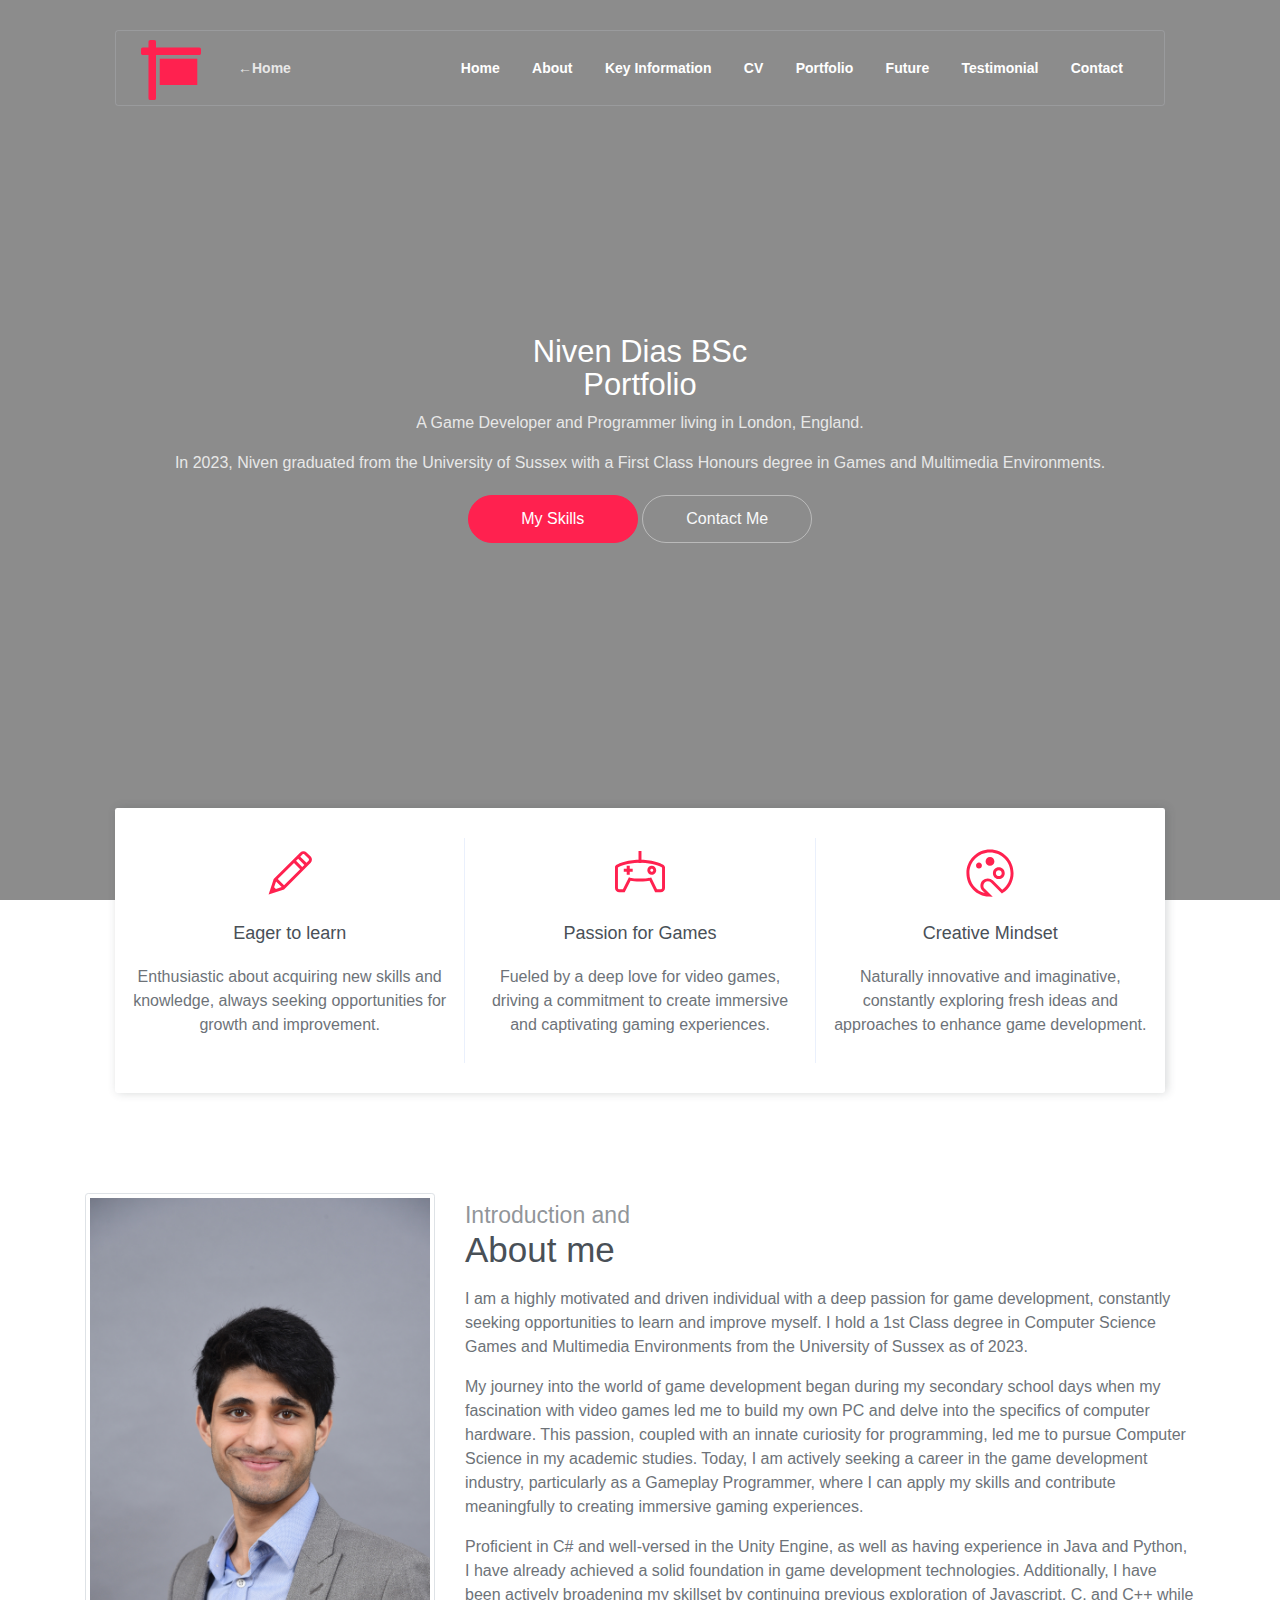
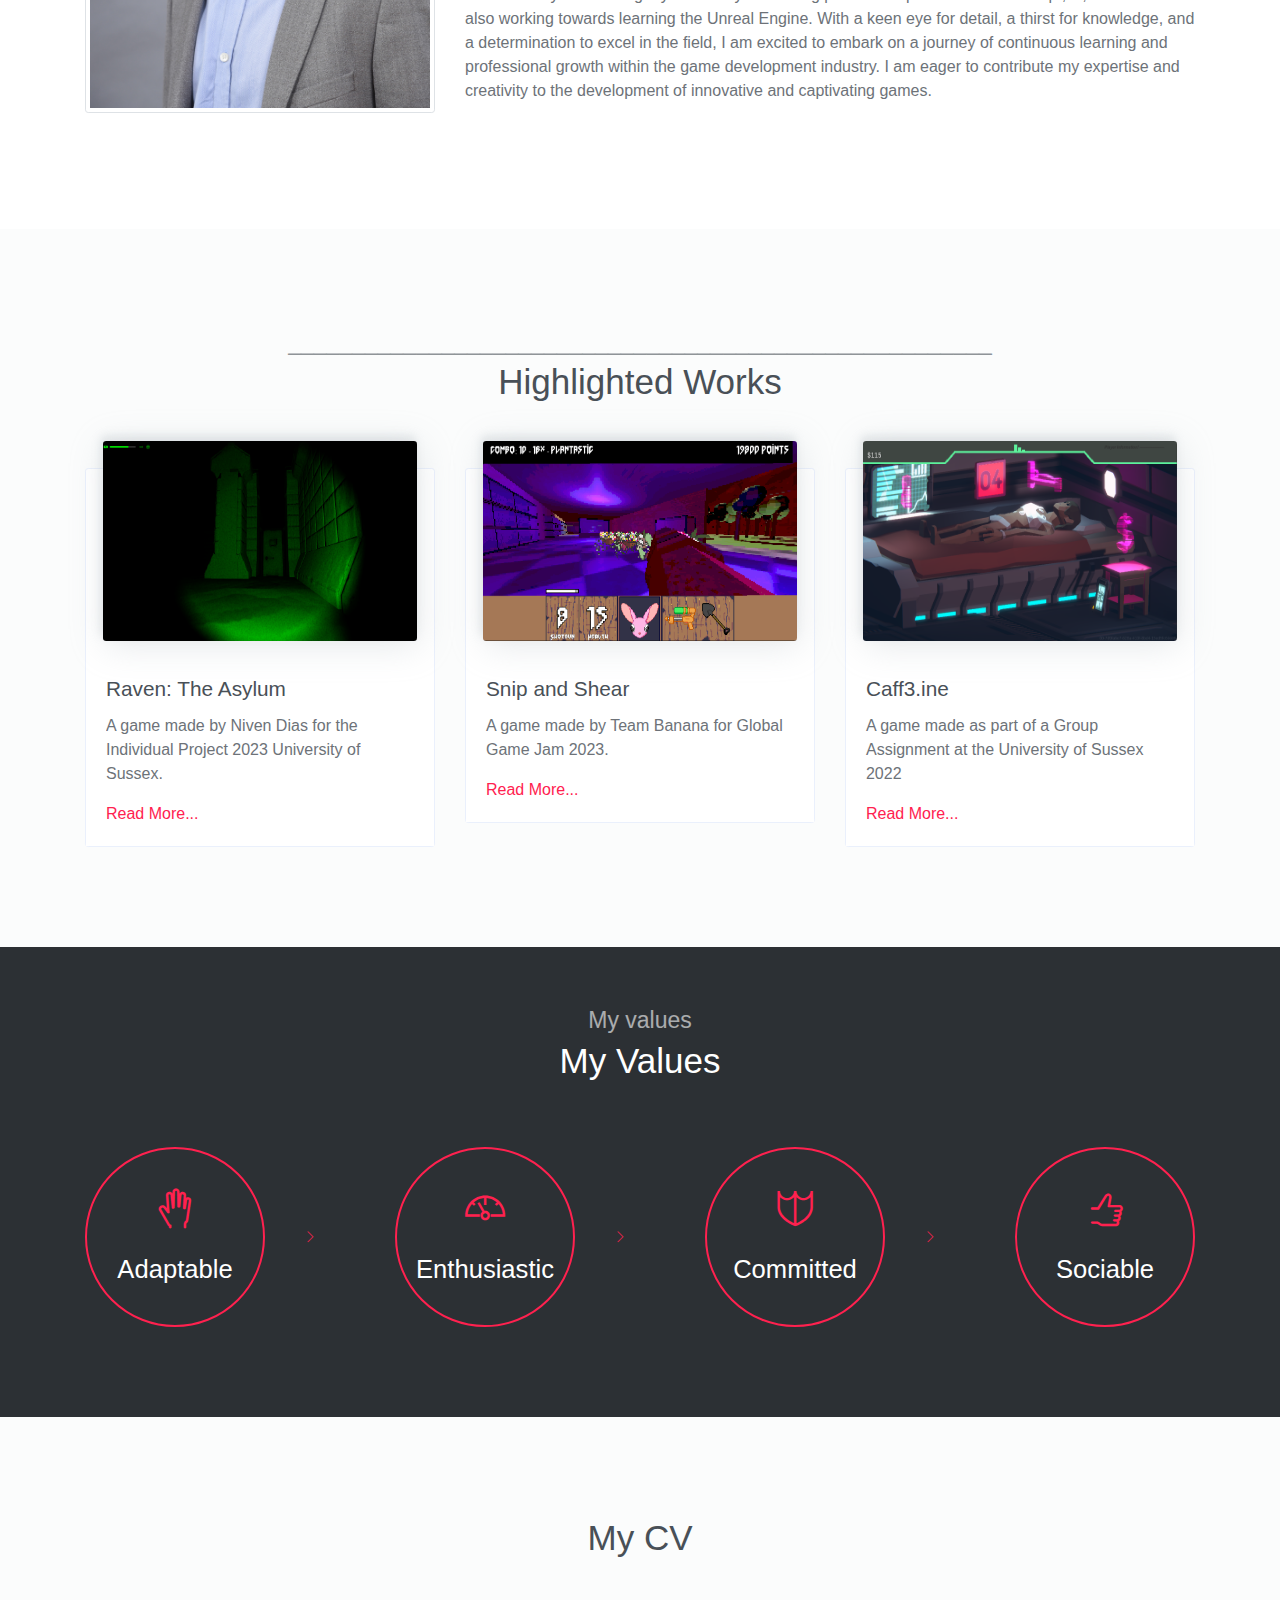
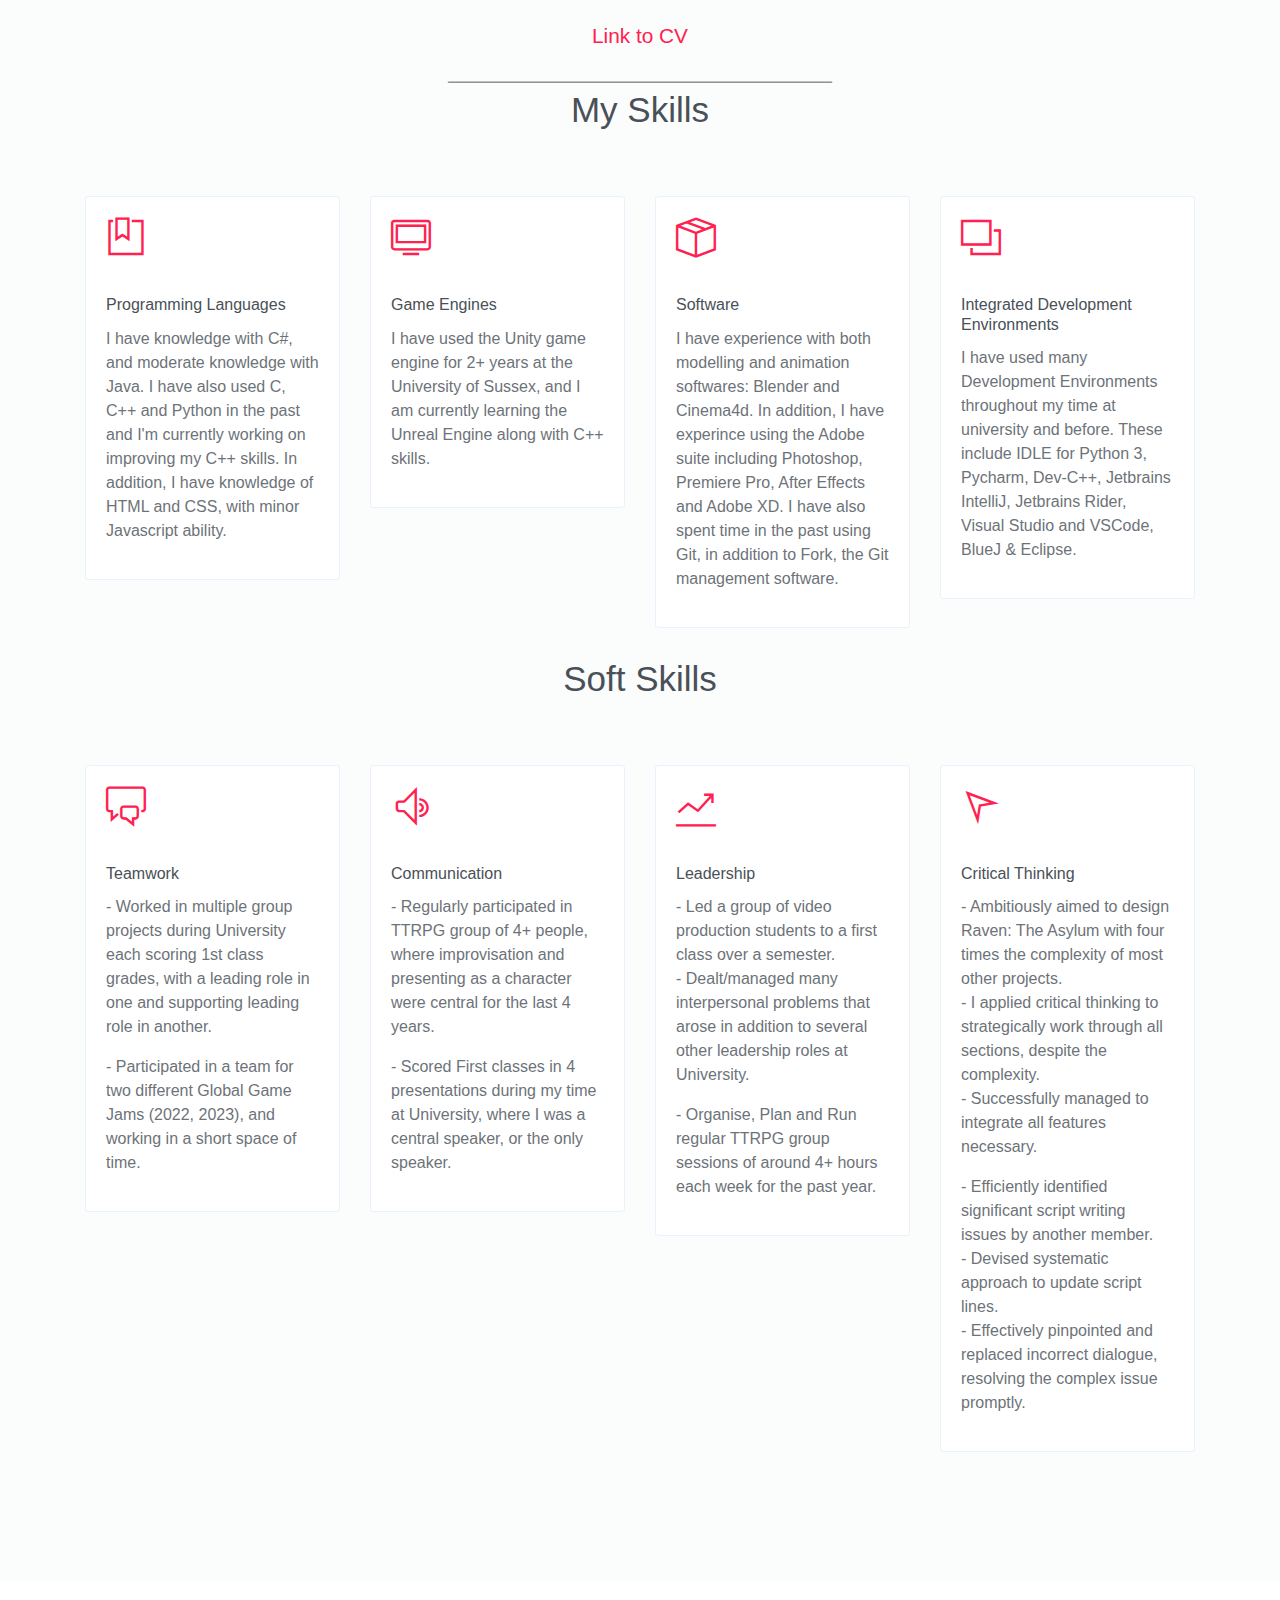
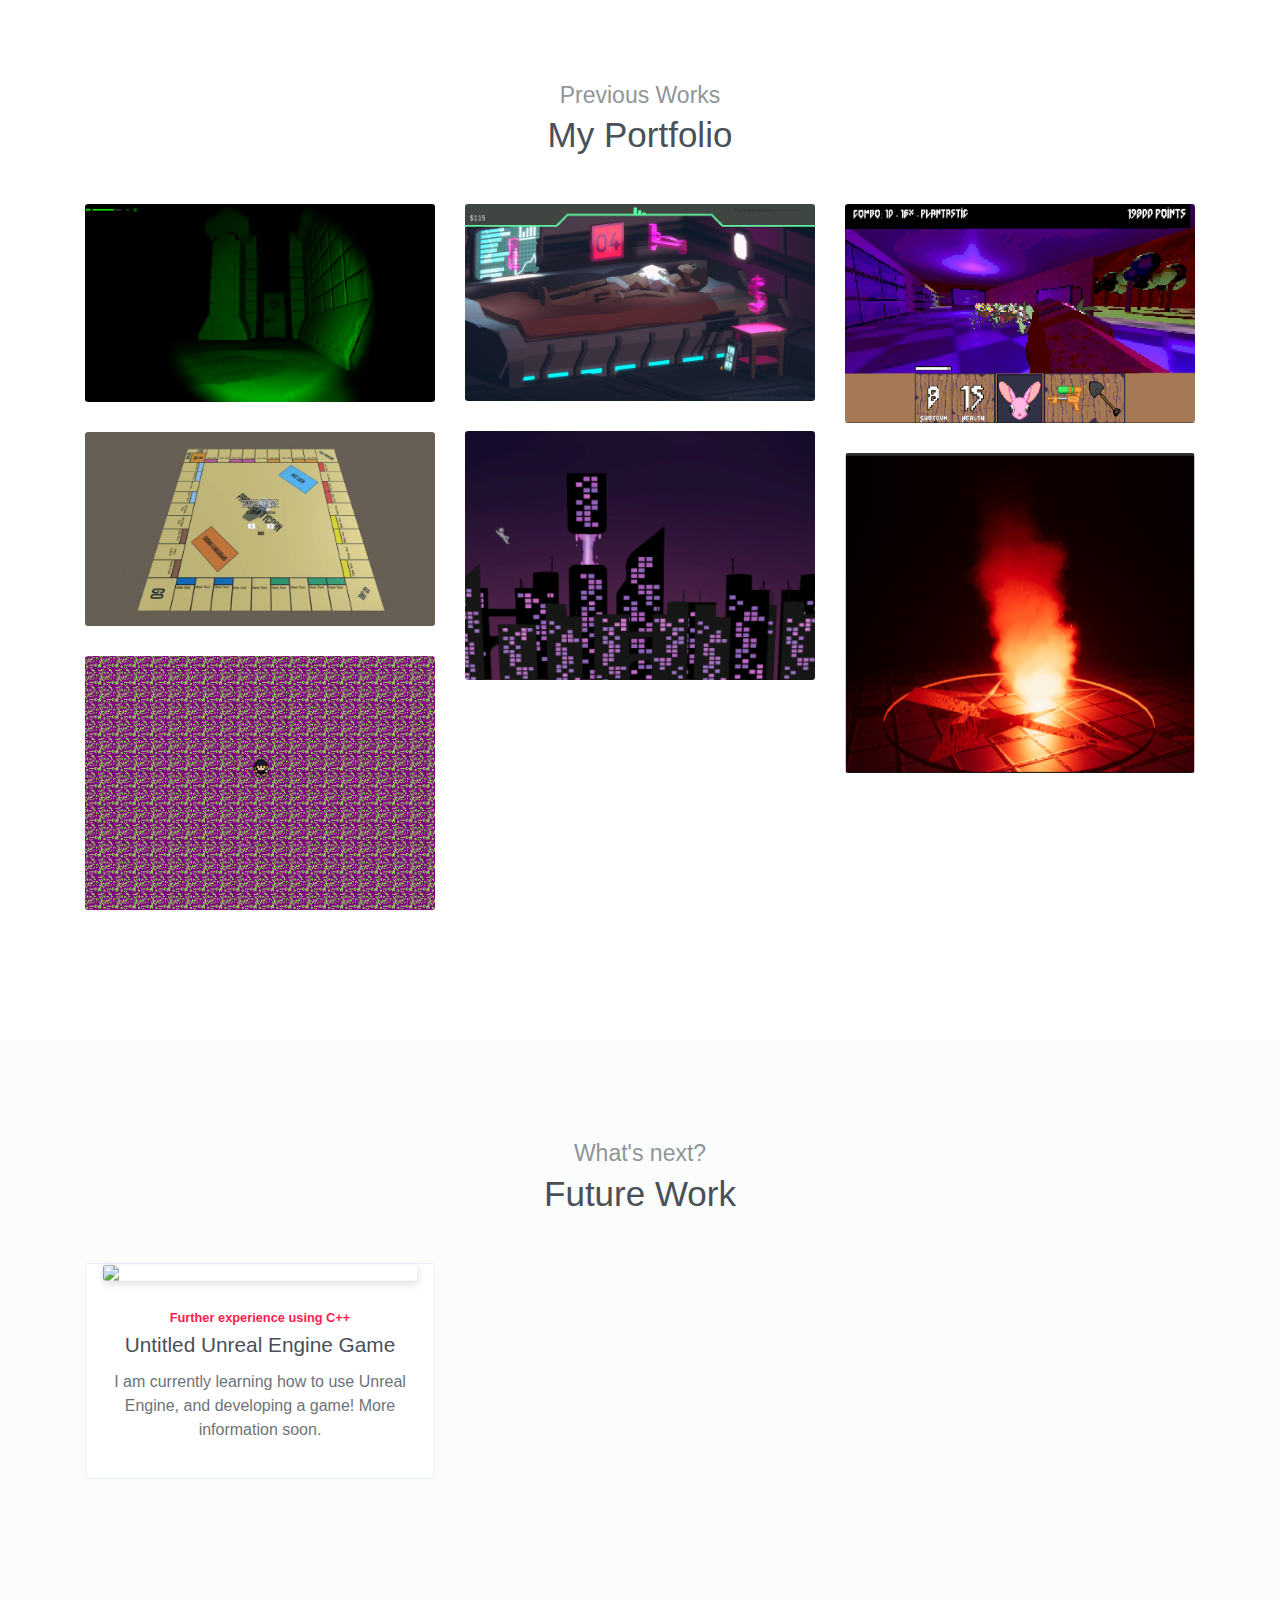
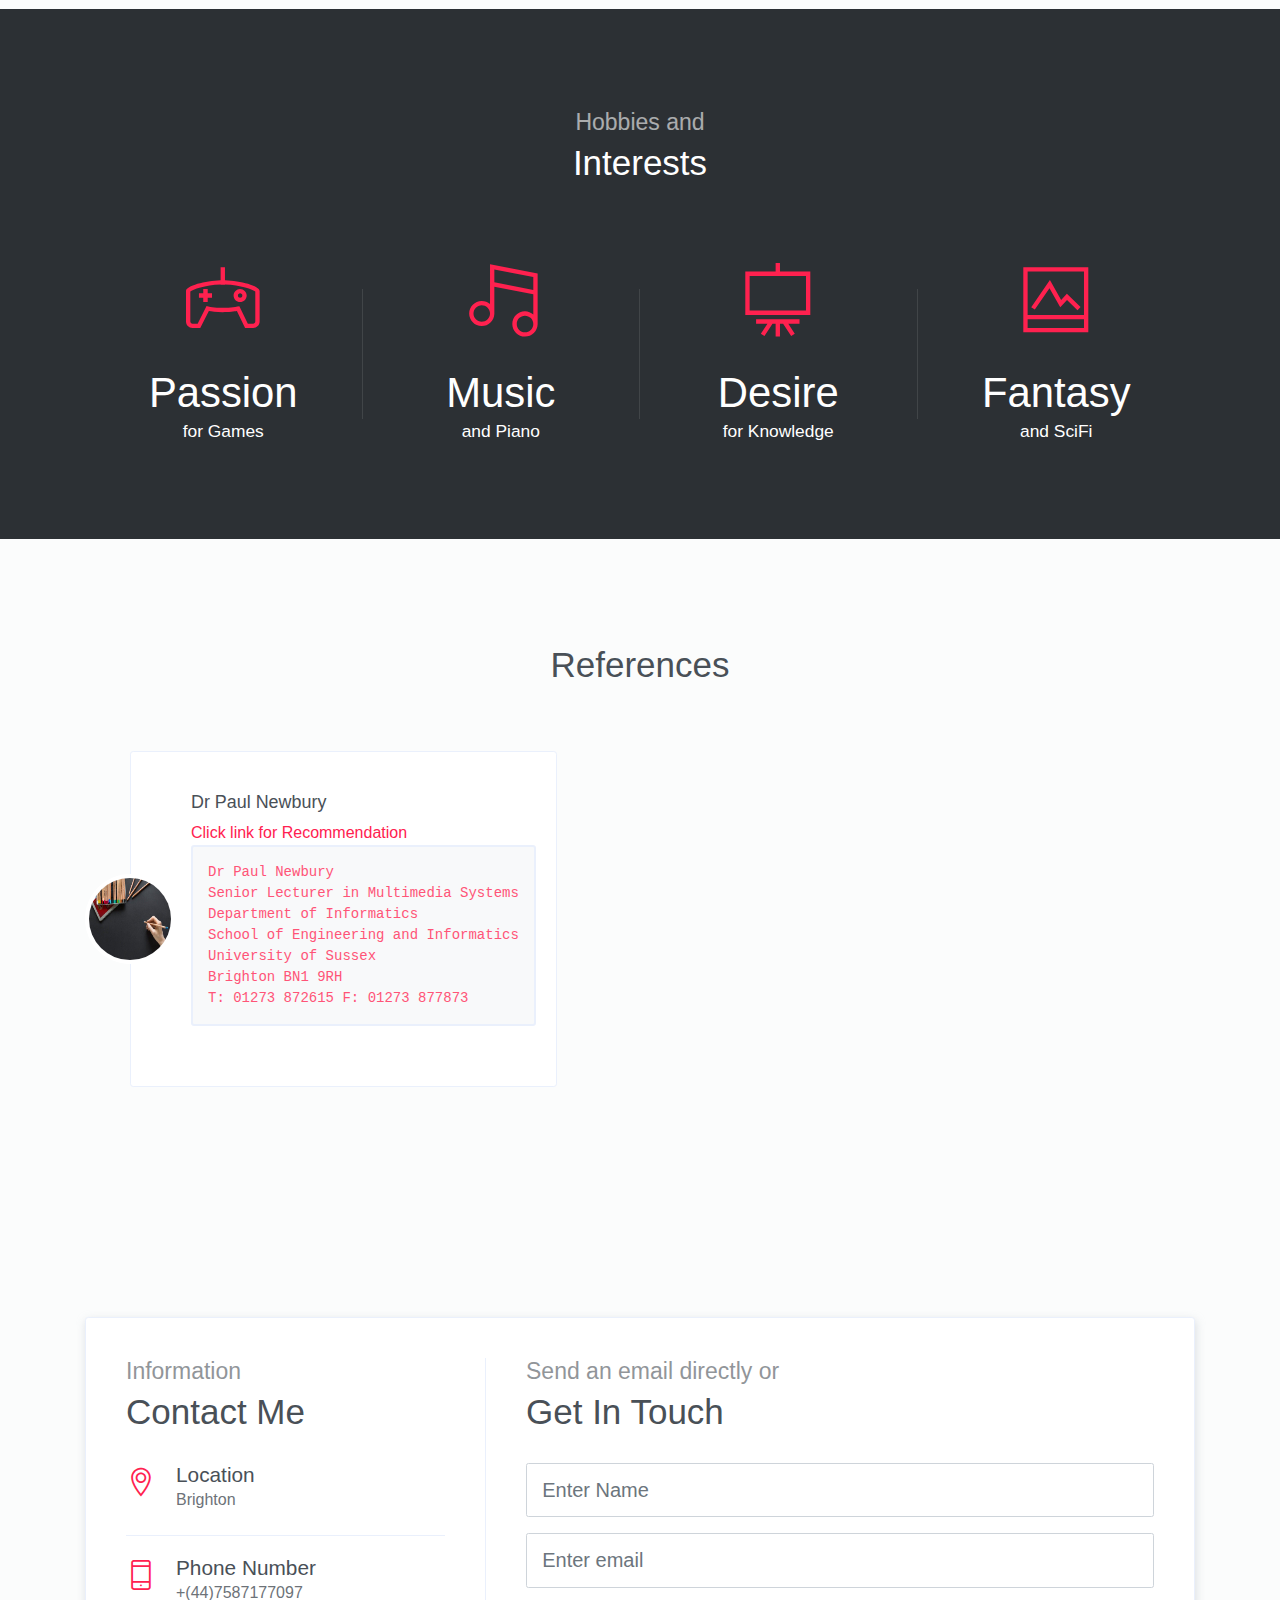
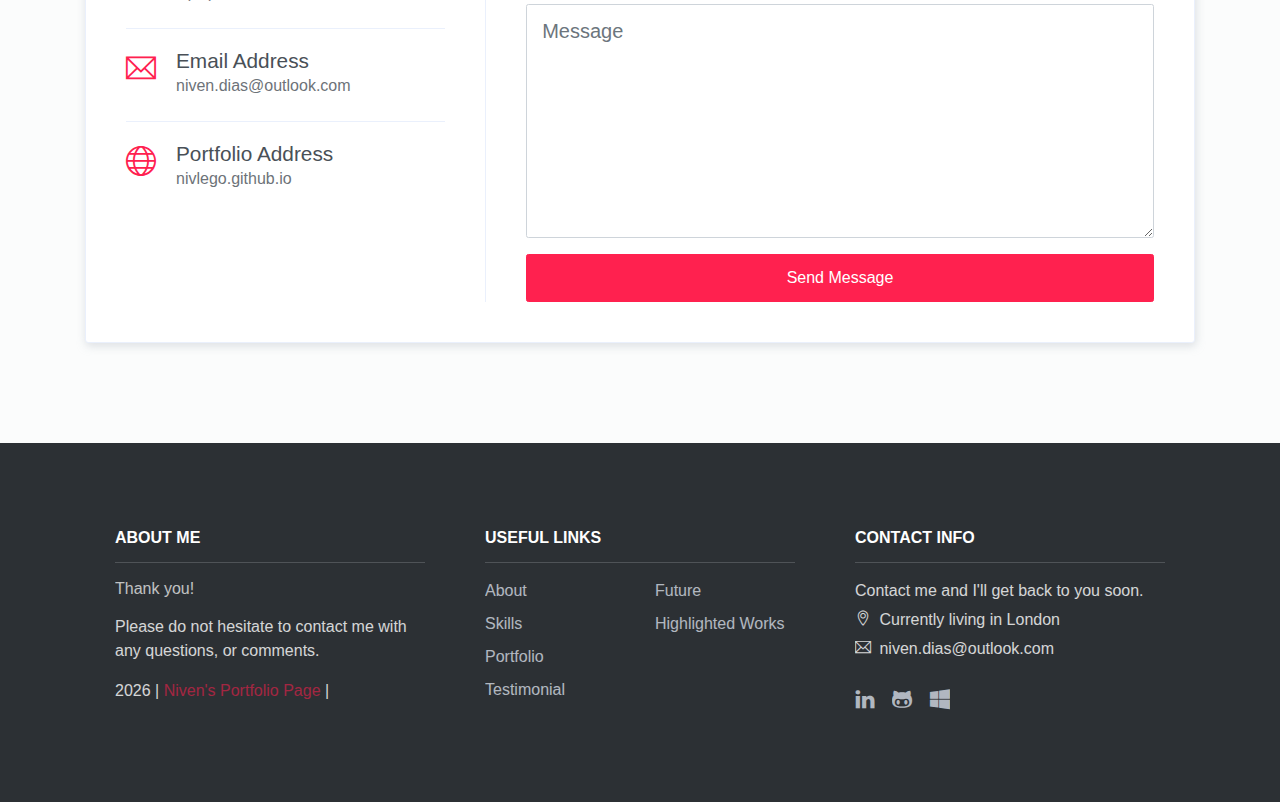
==== commit c2b626ed: "Add files via upload" ====
--- a/index.html
+++ b/index.html
@@ -2,8 +2,8 @@
 <html lang="en">
 <head>
 	<meta charset="utf-8">
-    <meta name="viewport" content=" initial-scale=1, shrink-to-fit=no"> <!-- <meta name="viewport" content="width=device-width, initial-scale=1, shrink-to-fit=no">-->
-    <meta name="description" content="Start your development with Creative Studio landing page.">
+    <meta name="viewport" content="width = device-width, initial-scale=1, shrink-to-fit=no"> <!-- <meta name="viewport" content="width=device-width, initial-scale=1, shrink-to-fit=no">-->
+    <meta name="description" content="Niven Dias Portfolio Page">
     <meta name="author" content="Devcrud">
     <title>Niven Dias Portfolio Page</title>
 
@@ -204,7 +204,7 @@
                 </div>
                 <div class="widget-item">
                     <i class="ti-shield"></i>
-                    <h4>Persistent</h4>
+                    <h4>Committed</h4>
                 </div>
                 <div class="widget-item">
                     <i class="ti-thumb-up"></i>
@@ -489,6 +489,7 @@
                         </div>
                         <div class="body">
                             <h6 class="title">Dr Paul Newbury</h6>
+                            <a href = "assets/files/PaulNewburyRecommendation"> Click link for Recommendation</a>
                             <pre class="subtitle">
 Dr Paul Newbury
 Senior Lecturer in Multimedia Systems
@@ -497,6 +498,8 @@
 University of Sussex
 Brighton BN1 9RH
 T: 01273 872615 F: 01273 877873</pre>
+<br>
+
                             
                         </div>
                     </div>
@@ -582,7 +585,7 @@
                 <div class="form">
                     <h6 class="section-subtitle"> Send an email directly or</h6>
                     <h6 class="section-title mb-4">Get In Touch</h6>
-                    <form action = "https://formsubmit.co/f9f299e55e6666d74990e8d559aab393" method = "POST">
+                    <form action = "https://formspree.io/f/mdorekke" method = "POST">
                         <div class="form-group">
                             <input name = "name" type="text" class="form-control form-control-lg" id="exampleInputEmail1" aria-describedby="emailHelp" placeholder="Enter Name" required>
                         </div>
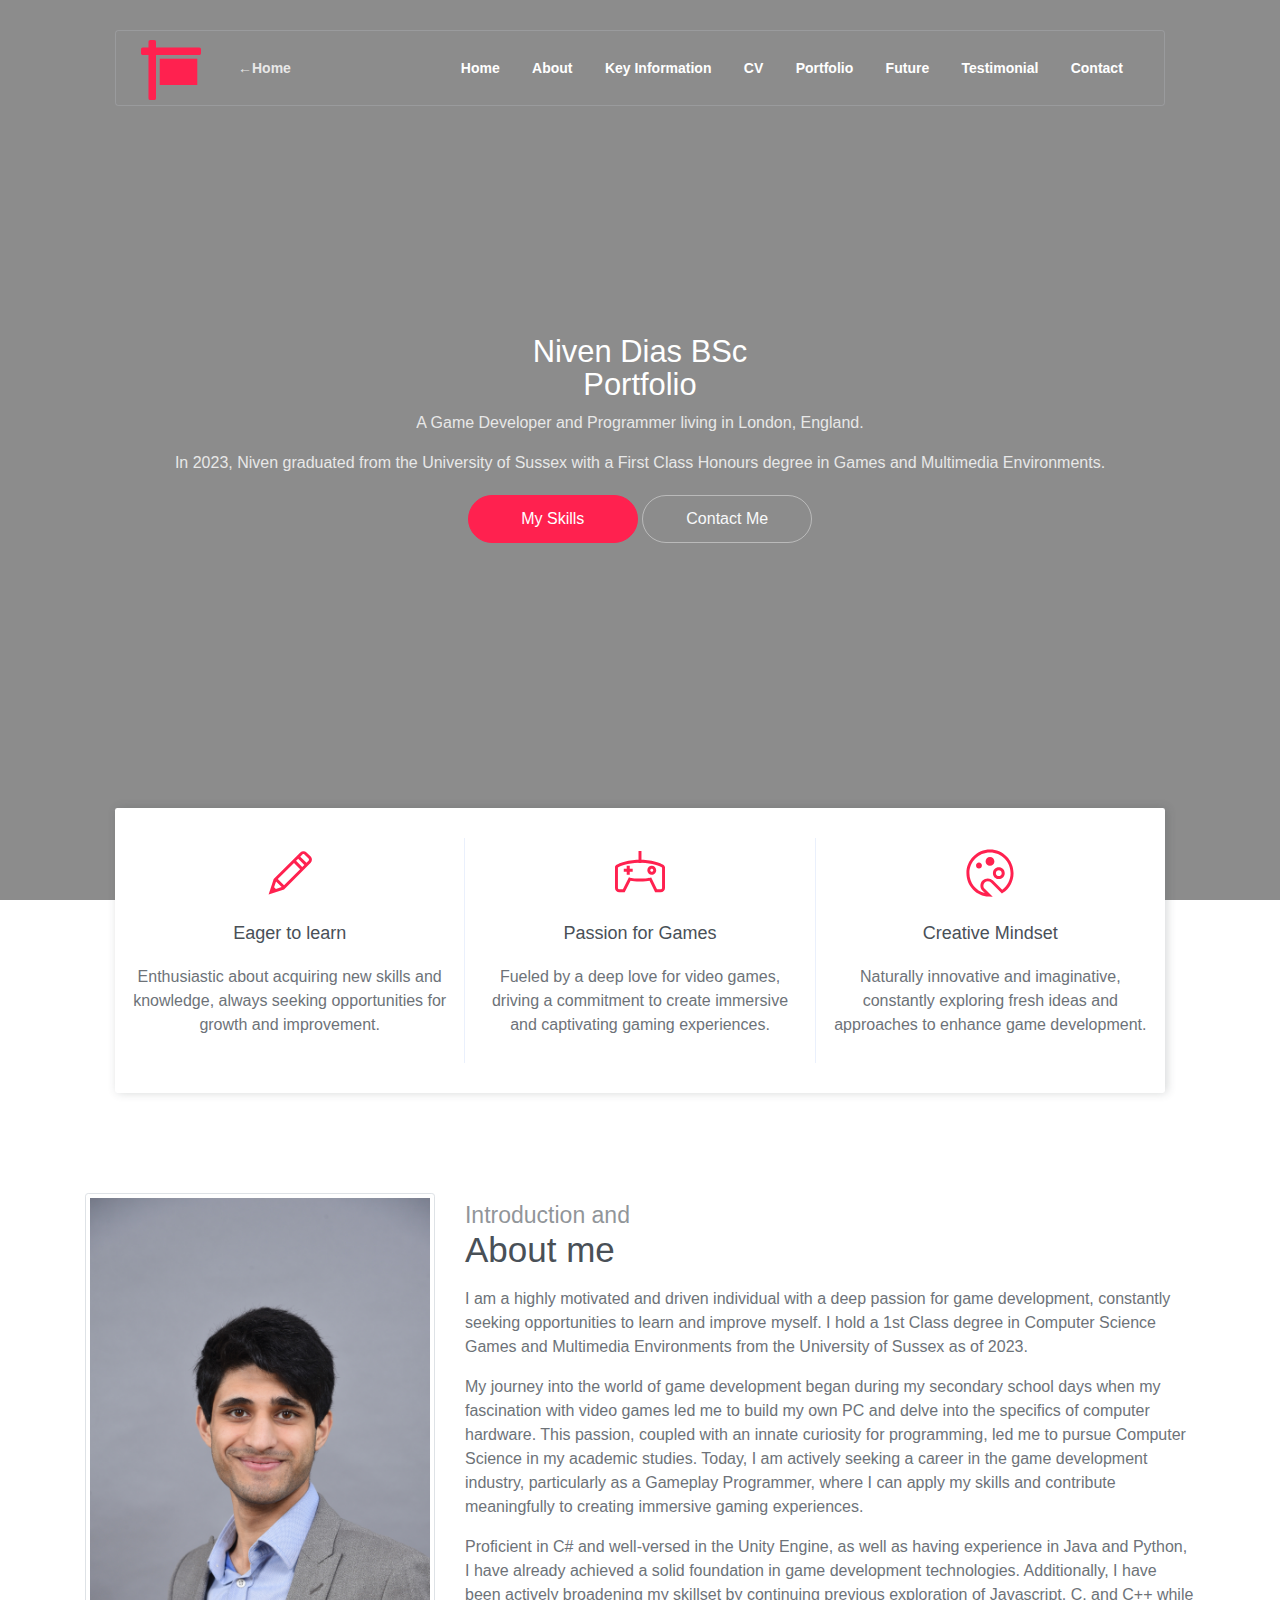
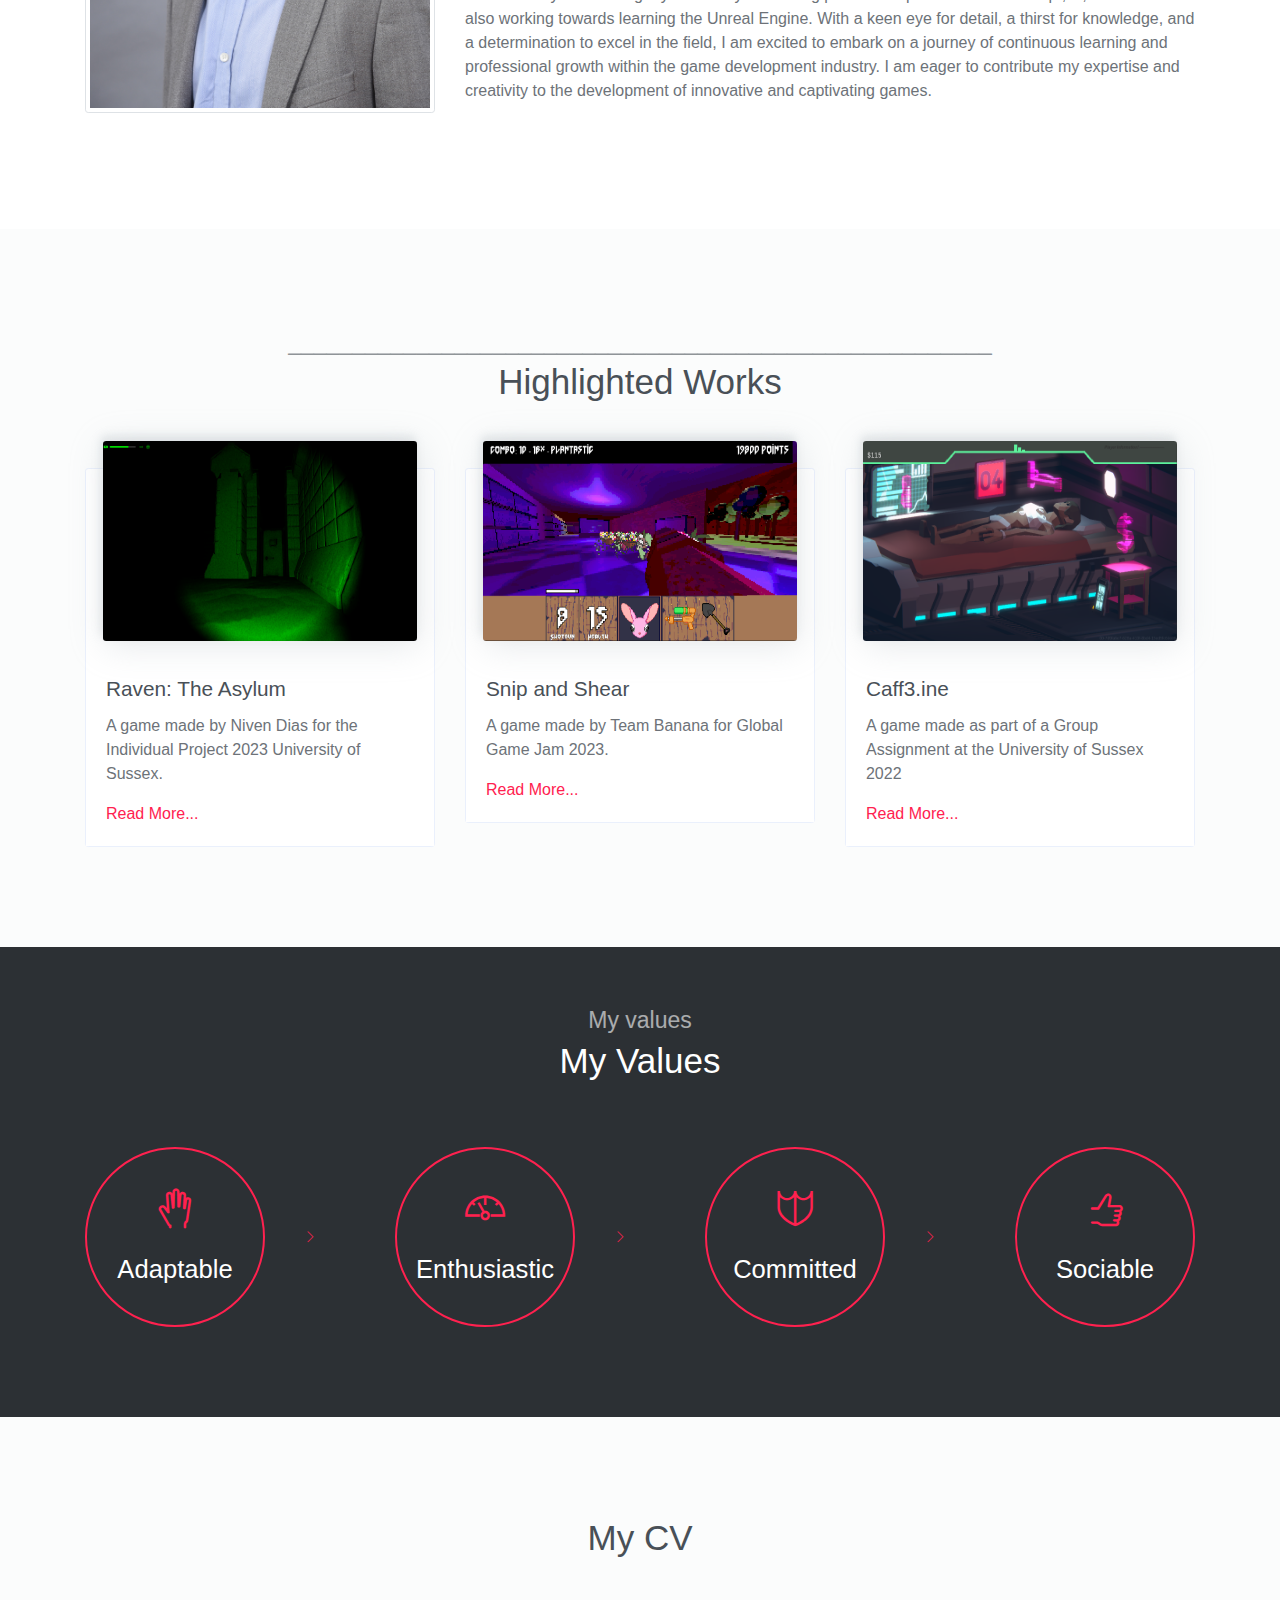
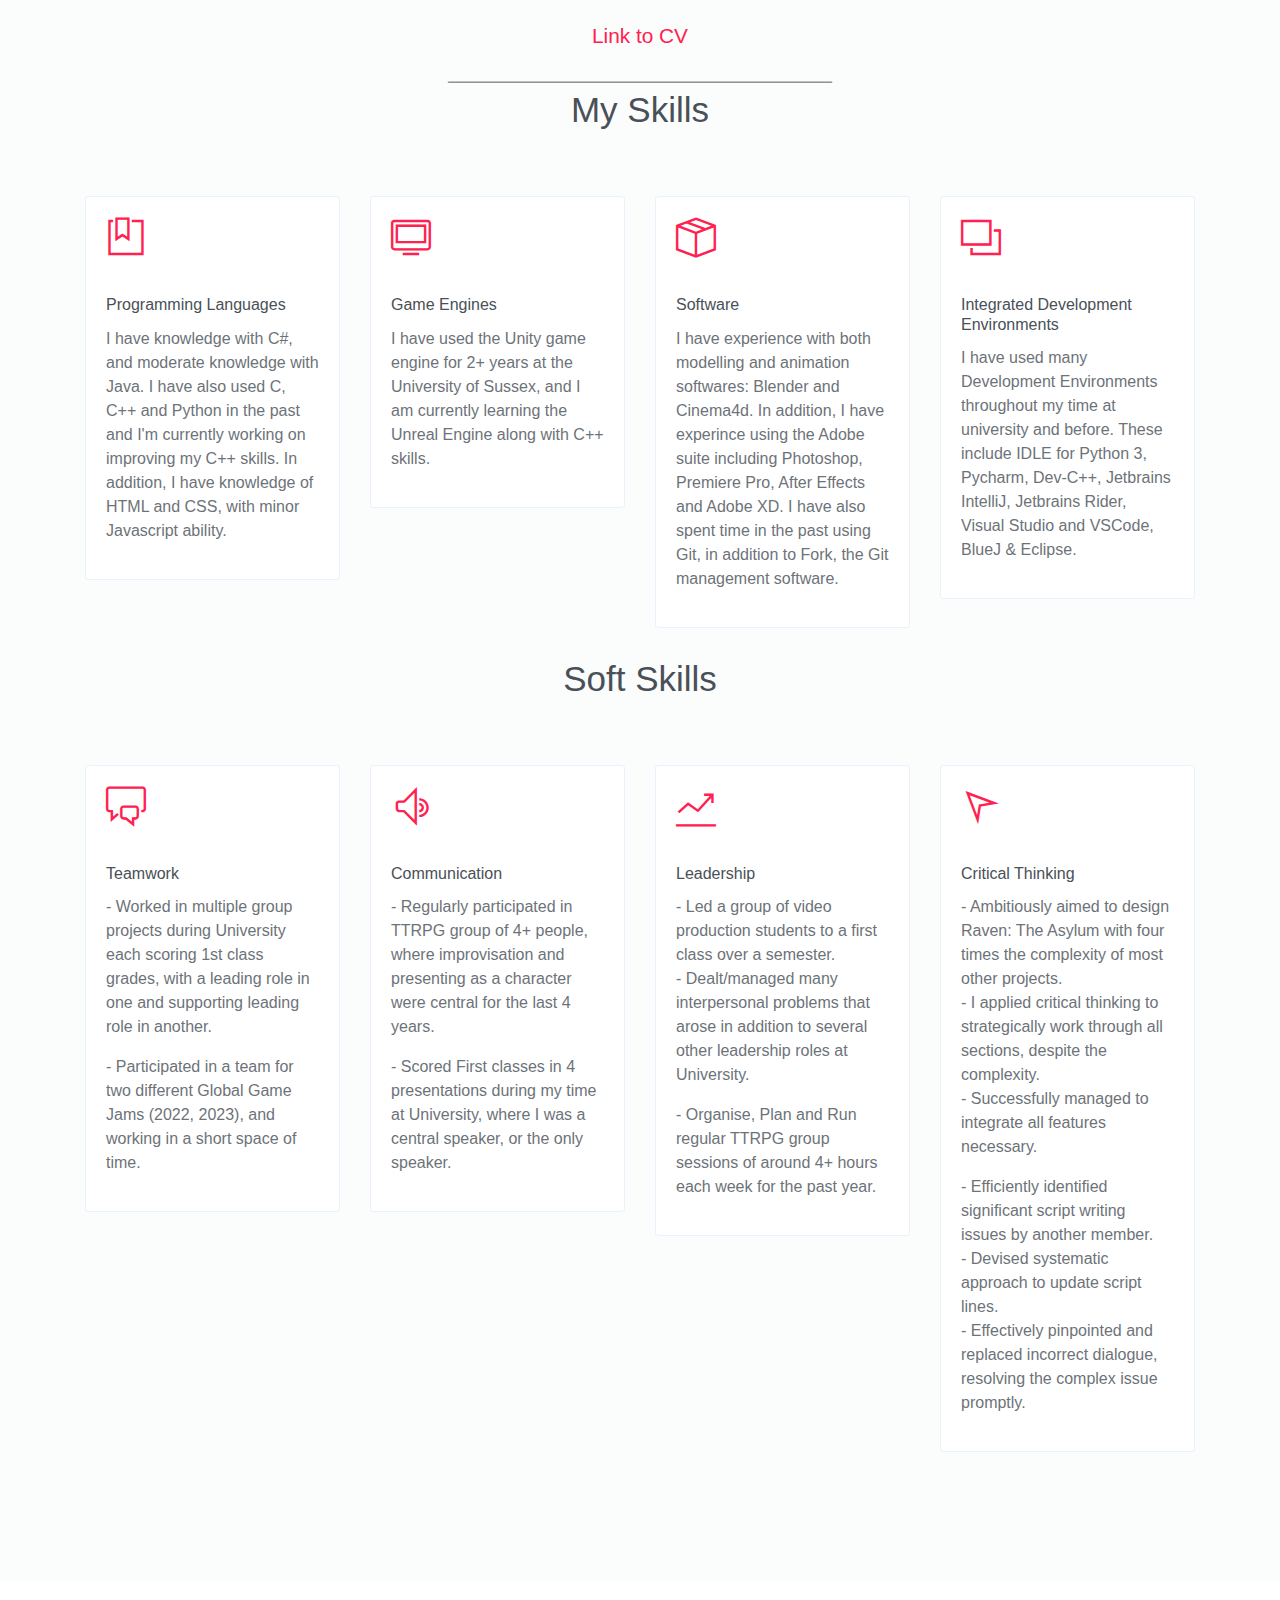
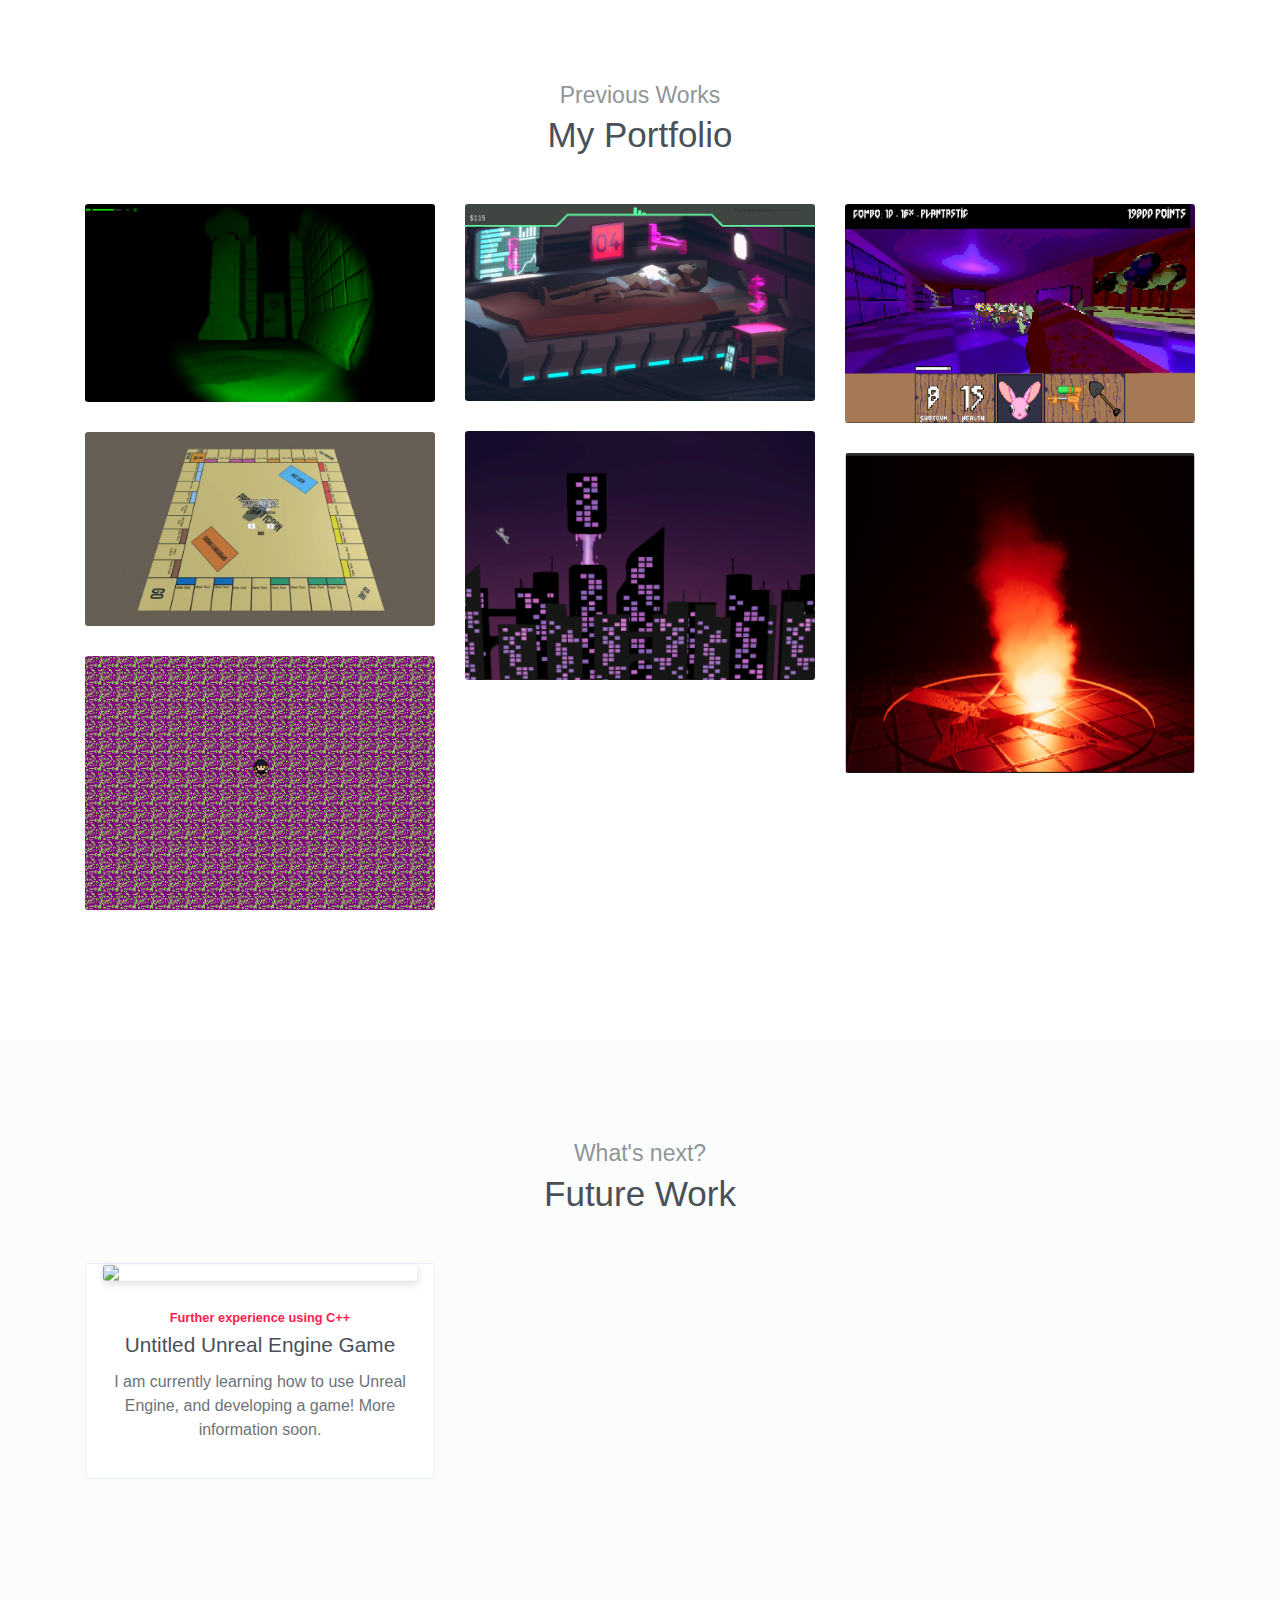
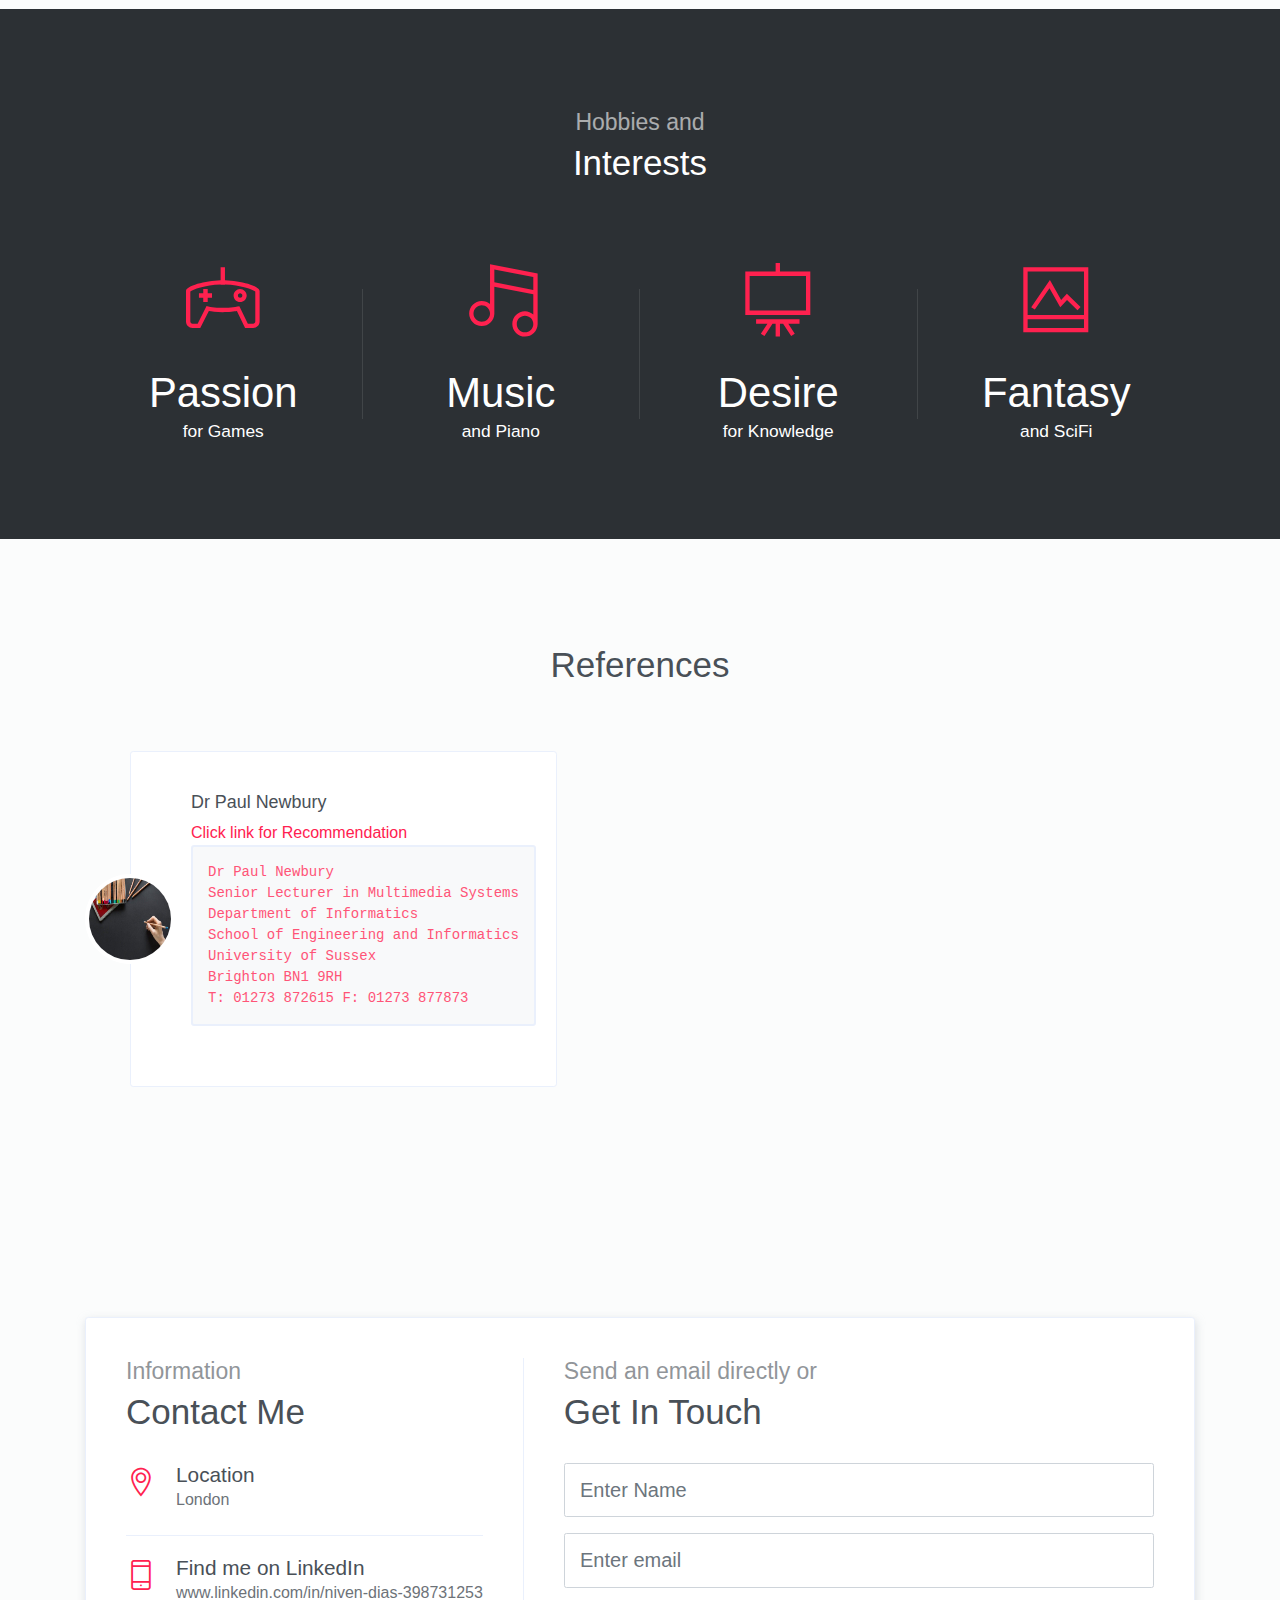
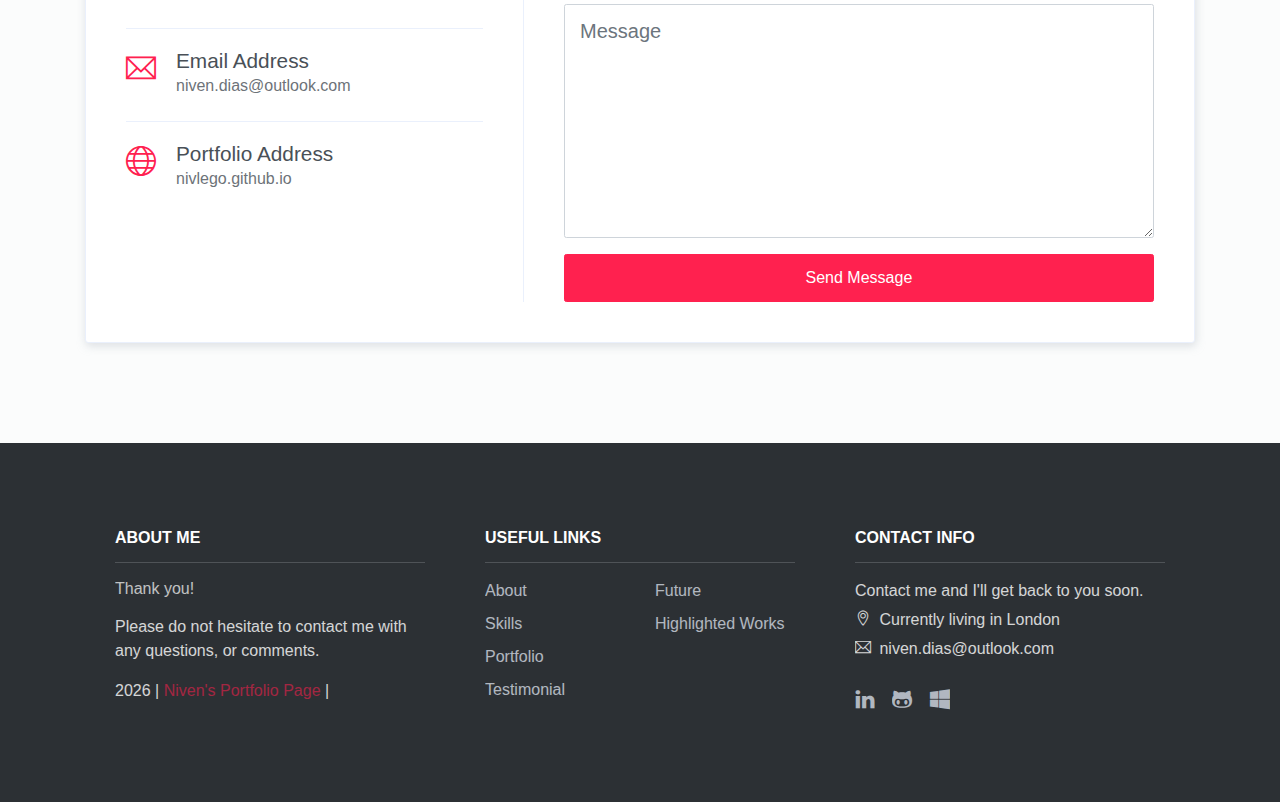
==== commit 8bea35e5: "Add files via upload" ====
--- a/index.html
+++ b/index.html
@@ -489,7 +489,7 @@
                         </div>
                         <div class="body">
                             <h6 class="title">Dr Paul Newbury</h6>
-                            <a href = "assets/files/PaulNewburyRecommendation"> Click link for Recommendation</a>
+                            <a href = "assets/files/PaulNewburyRecommendation.pdf"> Click link for Recommendation</a>
                             <pre class="subtitle">
 Dr Paul Newbury
 Senior Lecturer in Multimedia Systems
@@ -557,14 +557,14 @@
                         <i class="ti-location-pin"></i>
                         <div class="">
                             <h5>Location</h5>
-                            <p> Brighton</p>
+                            <p> London</p>
                         </div>                          
                     </div>
                     <div class="item">
                         <i class="ti-mobile"></i>
                         <div>
-                            <h5>Phone Number</h5>
-                            <p>+(44)7587177097 </p>
+                            <h5>Find me on LinkedIn</h5>
+                            <p>www.linkedin.com/in/niven-dias-398731253</p>
                         </div>                          
                     </div>
                     <div class="item">
